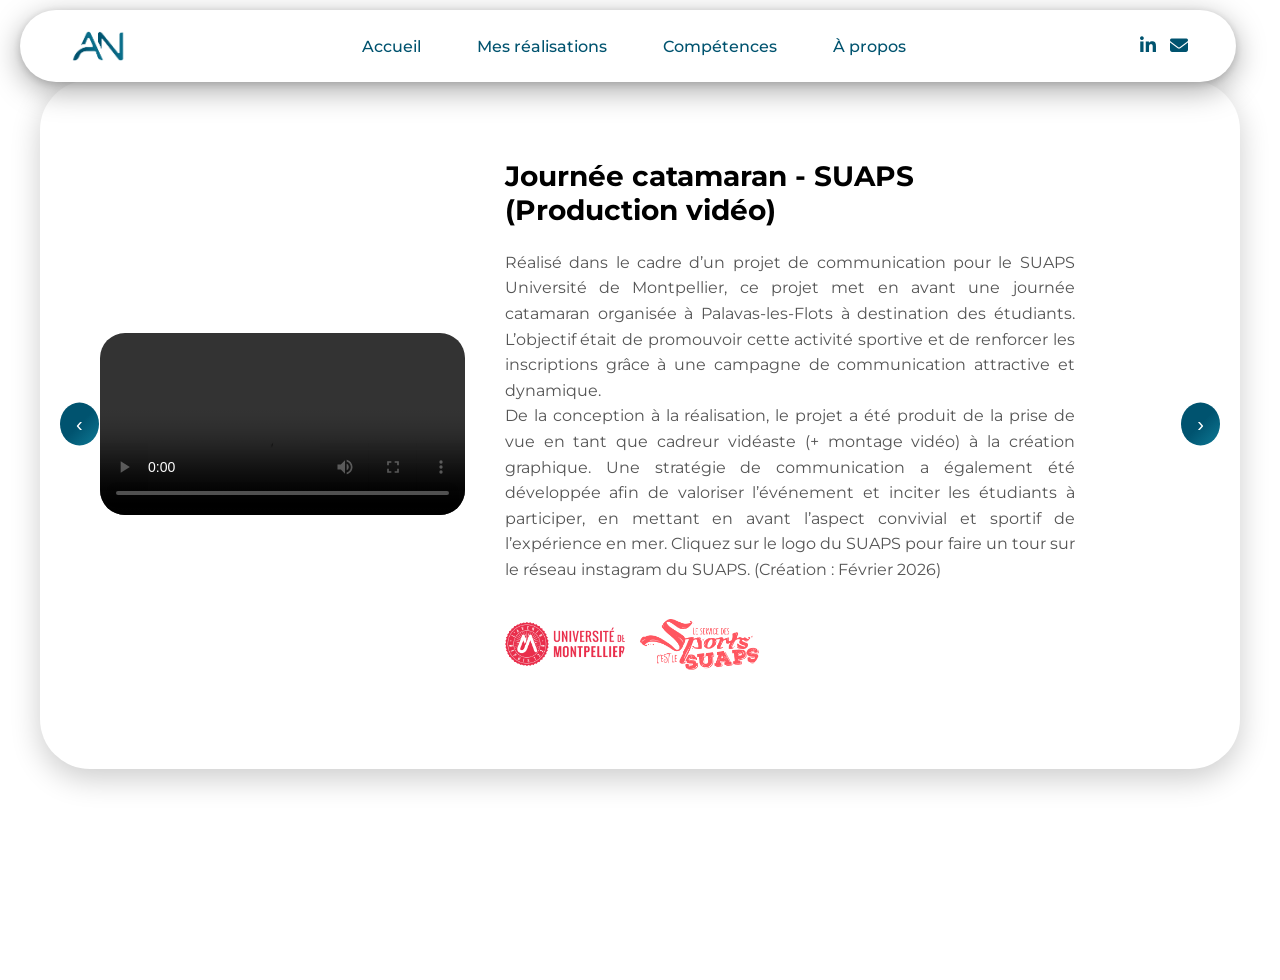
==== affiche.html @ 7af7f380 "ajouter site" ====
<!DOCTYPE html>
<html lang="fr">
<head>
  <meta charset="UTF-8" />
  <meta name="viewport" content="width=device-width, initial-scale=1.0" />
    <title>Portfolio AN</title>
    <link rel="icon" href="photos/logo_Aro.png" type="image/png">

  <!-- Montserrat -->
  <link rel="preconnect" href="https://fonts.googleapis.com">
  <link rel="preconnect" href="https://fonts.gstatic.com" crossorigin>
  <link href="https://fonts.googleapis.com/css2?family=Montserrat:wght@400;500;600;700&display=swap" rel="stylesheet">

  <!-- (Optionnel) Font Awesome -->
  <link rel="stylesheet" href="https://cdnjs.cloudflare.com/ajax/libs/font-awesome/6.5.1/css/all.min.css">

  <link rel="stylesheet" href="styles.css" />
</head>
<body>

  <!-- NAVBAR -->
  <header class="navbar">
    <a class="navbar-left" href="index.html" aria-label="Accueil">
      <img src="photos/logo_Aro.png" alt="Logo AN" class="logo">
    </a>

    <nav class="navbar-center" aria-label="Navigation principale">
      <a href="index.html">Accueil</a>
      <a href="index.html #realisation">Mes réalisations</a>
      <a href="#compétences">Compétences</a>
      <a href="#apropos">À propos</a>
    </nav>

    <div class="navbar-right">
      <!-- Icônes desktop -->
      <a class="icon-link desktop-only" href="https://www.linkedin.com/in/asandratra-ny-tsiry-15b055182/" target="_blank" aria-label="LinkedIn">
        <i class="fa-brands fa-linkedin-in"></i>
      </a>
      <a class="icon-link desktop-only" href="https://mail.google.com/mail/?view=cm&fs=1&to=asandratranytsiry@gmail.com" target="_blank" aria-label="Email">
        <i class="fa-solid fa-envelope"></i>
      </a>

      <!-- Burger mobile -->
      <button
        class="hamburger mobile-only"
        id="menu-toggle"
        type="button"
        aria-label="Ouvrir le menu"
        aria-controls="mobile-menu"
        aria-expanded="false">
        <span class="bar"></span>
        <span class="bar"></span>
        <span class="bar"></span>
      </button>
    </div>
  </header>

  <!-- MENU MOBILE -->
  <nav class="mobile-menu" id="mobile-menu" aria-label="Menu mobile">
    <a href="index.html" class="mobile-link">Accueil</a>
    <a href="index.html" class="mobile-link">Mes réalisations</a>
    <a href="#competences" class="mobile-link">Compétences</a>
    <a href="#apropos" class="mobile-link">À propos</a>

    <div class="mobile-icons">
      <a class="icon-link" href="https://www.linkedin.com/in/asandratra-ny-tsiry-15b055182/" aria-label="LinkedIn">
        <i class="fa-brands fa-linkedin-in"></i>
      </a>
      <a class="icon-link" href="https://mail.google.com/mail/?view=cm&fs=1&to=asandratranytsiry@gmail.com" target="_blank" aria-label="Email">
        <i class="fa-solid fa-envelope"></i>
      </a>
    </div>
  </nav>

<div class="carousel">
  <div class="slides">

    <div class="slide">
  <video controls playsinline style="width: 32%; height: auto; display: block; border-radius: 25px; margin-left: 30px;">
    <source src="videos/Catamaran_vrai_ok.mp4" type="video/mp4">
    Votre navigateur ne supporte pas la lecture vidéo.
  </video>

  <div class="content">
    <h2>Journée catamaran - SUAPS (Production vidéo)</h2>

    <p style="text-align: justify;">
      Réalisé dans le cadre d’un projet de communication pour le SUAPS Université de Montpellier, ce projet met en avant une journée catamaran organisée à Palavas-les-Flots à destination des étudiants. L’objectif était de promouvoir cette activité sportive et de renforcer les inscriptions grâce à une campagne de communication attractive et dynamique.

      <br>
      De la conception à la réalisation, le projet a été produit de la prise de vue en tant que cadreur vidéaste (+ montage vidéo) à la création graphique. Une stratégie de communication a également été développée afin de valoriser l’événement et inciter les étudiants à participer, en mettant en avant l’aspect convivial et sportif de l’expérience en mer. Cliquez sur le logo du SUAPS pour faire un tour sur le réseau instagram du SUAPS. (Création : Février 2026)
      </br>

      <div style="display: flex; align-items: center; gap: 15px; padding-top: 20px;">

    <a href="https://www.umontpellier.fr/" target="_blank">
    <img 
      src="photos/logos/um.png" 
      alt="Autre logo" 
      style="width: 120px; height: auto;"
    >
  </a>
    <a href="https://www.instagram.com/suaps.umontpellier/" target="_blank">
    <img 
      src="photos/logos/suaps.png" 
      alt="SUAPS" 
      style="width: 120px; height: auto;"
    >
  </a>
</div>
    </p>
  </div>
</div>

 <div class="slide">
  <video controls playsinline style="width: 32%; height: auto; display: block; border-radius: 25px; margin-left: 30px;">
    <source src="videos/interview_padel.mp4" type="video/mp4">
    Votre navigateur ne supporte pas la lecture vidéo.
  </video>

  <div class="content">
    <h2>Communication SUAPS – Interview étudiants STAPS (Padel)</h2>

    <p style="text-align: justify;">
      Ce projet a été réalisé pour la communication du SUAPS Université de Montpellier, ce projet met en avant les infrastructures sportives accessibles aux étudiants, notamment les terrains de padel en libre accès. L’objectif était de valoriser les services proposés par le SUAPS et de renforcer leur visibilité auprès de la communauté étudiante de l’Université de Montpellier.

      <br>
      Le projet prend la forme d’une interview de deux étudiants en STAPS en programme Erasmus, filmés en situation de jeu sur les terrains de padel. À travers leur témoignage, ils partagent leur expérience et leur découverte des structures sportives universitaires. La production a été pensée pour une diffusion sur les réseaux sociaux, afin d’encourager les étudiants à profiter gratuitement des installations sportives mises à leur disposition.
      </br>

      <div style="display: flex; align-items: center; gap: 15px; padding-top: 20px;">

    <a href="https://www.umontpellier.fr/" target="_blank">
    <img 
      src="photos/logos/um.png" 
      alt="Autre logo" 
      style="width: 120px; height: auto;"
    >
  </a>
    <a href="https://www.instagram.com/suaps.umontpellier/" target="_blank">
    <img 
      src="photos/logos/suaps.png" 
      alt="SUAPS" 
      style="width: 120px; height: auto;"
    >
  </a>
</div>
    </p>
  </div>
</div>

    <div class="slide">
      <img src="photos/Design/heineken.jpg" alt="Projet 1">
      <div class="content">
        <h2>Campagne Heineken - Ouverture Galana (Filiale du Groupe RUBIS)</h2>
        <p style="text-align: justify;">Réalisé pour une campagne commerciale autour de la marque Heineken, ce visuel promotionnel a été conçu pour améliorer la visibilité du produit en station-service et accompagner sa mise en avant.

          <br>Une étude de marché et une stratégie de communication ont également été effectuées avec le service marketing et communication afin d’identifier les orientations stratégiques et de définir le positionnement du message.</br>
          <a href="https://galana.mg/" target="_blank">
            <img src="photos/logos/Rubis_galana.jpg" alt="Projet 1" style="padding-top: 20px;">
          </a>
        </p>
      </div>
    </div>
    
    <div class="slide">
      <img src="photos/Design/vache_qui_rit.png"  style="width: 32%; height: auto; display: block; border-radius: 25px; margin-left: 30px; margin-top: -20px;"alt="Projet 1">
      <div class="content">
        <h2>Réalité augmentée RA - (Storytelling Vache qui rit)</h2>
        <p style="text-align: justify;">Projet réalisé dans le cadre d’un concours universitaire au sein de Université Paul-Valéry Montpellier 3, cette campagne de storytelling transmédia imaginée pour la marque La Vache qui rit met en avant une expérience immersive en réalité augmentée. Aujourd’hui, la réalité augmentée (RA) et la réalité virtuelle (VR) représentent l’avenir de la communication digitale, offrant aux marques des expériences interactives capables de renforcer l’engagement et la confiance des consommateurs. Le projet répond aux préoccupations croissantes autour du bien-être animal en proposant une approche pédagogique et innovante.

          <br>Accessible via un QR code présent sur l’emballage ou directement depuis un smartphone, l’expérience en réalité augmentée plonge l’utilisateur dans un univers pastoral en 3D illustrant des conditions de vie respectueuses du bien-être animal : prairies verdoyantes, alimentation naturelle et interactions entre les vaches et leurs veaux. Pour une immersion optimale, l’expérience est recommandée sur téléphone en mode paysage via ce lien :</br>
          <br><a href="https://j25d3.zappar.io/182223962349153494/v44.0/" target="_blank" rel="noopener noreferrer"style="text-decoration: none; color: blue;">https://j25d3.zappar.io/182223962349153494/v44.0/</br></a>
          </p>
      </div>
    </div>

    <div class="slide">
      <img src="photos/Design/fety_promo.jpg" alt="Projet 2">
      <div class="content">
        <h2>Campagne marketing Galana - Star</h2>
        <p>J'ai créé ce visuel pour accompagner des opérations commerciales avec la marque Star. Le projet a été mené en collaboration avec l’équipe commerciale. J'ai participé à la mise en place de la campagne marketing et communication.</p>
        <a href="https://www.star.mg/" target="_blank">
          <img src="photos/logos/star.png" alt="Projet 2" style="padding-top: 20px;">
        </a>
        </div>
    </div>

    <div class="slide">
      <img src="photos/Design/Asaramanitra.jpg" alt="Projet 3">
      <div class="content">
        <h2>Collaboration Galana - Habibo</h2>
        <p style="text-align: justify;">Ce visuel promotionnel s’inscrit dans le cadre d’opérations commerciales menées avec la marque Habibo. Réalisé en collaboration avec l’équipe de cette dernière, j’ai contribué à la mise en place de la stratégie de communication et à la veille concurrentielle afin de valoriser l’offre et maximiser son impact auprès du public cible.</p>
        <a href="https://habibo.mg/" target="_blank">
          <img src="photos/logos/habibo.png" alt="Projet 3" style="padding-top: 20px; width: 100px;">
        </a>
      </div>
    </div>
    <div class="slide">
      <img src="photos/Design/super.jpg" alt="Projet 3">
      <div class="content">
        <h2>Collaboration Galana - Habibo</h2>
        <p style="text-align: justify;">Ce visuel promotionnel s’inscrit dans le cadre d’opérations commerciales menées avec la marque Habibo. Réalisé en collaboration avec l’équipe de cette dernière, j’ai contribué à la mise en place de la stratégie de communication et à la veille concurrentielle afin de valoriser l’offre et maximiser son impact auprès du public cible.</p>
        <a href="https://habibo.mg/" target="_blank">
          <img src="photos/logos/habibo.png" alt="Projet 3" style="padding-top: 20px; width: 100px;">
        </a>
      </div>
    </div>
    <div class="slide">
      <img src="photos/Design/mobil2.jpg" alt="Projet 3">
      <div class="content">
        <h2>Projet Mobil huile moteur - jeu concours (page 1)</h2>
        <p style="text-align: justify;">Dans le cadre d’un projet de communication digitale pour la marque Mobil, ce dispositif prend la forme d’un jeu concours organisé sur les réseaux sociaux à l’occasion de la fête des pères. L’objectif était de promouvoir les huiles moteurs de la marque tout en renforçant sa visibilité et son engagement auprès du grand public.

Le projet s’appuie sur une analyse des concurrents et une étude de marché afin de définir une stratégie de communication adaptée. L’enjeu principal était d’accroître la notoriété des produits, de dynamiser la présence digitale de la marque et de générer de l’interaction sur les réseaux sociaux à travers une campagne attractive et ciblée.</p>
      </div>
    </div>

    <div class="slide">
      <img src="photos/Design/mobil1.jpg" alt="Projet 3">
      <div class="content">
        <h2>Projet Mobil huile moteur - jeu concours (page 2)</h2>
        <p style="text-align: justify;">Dans le cadre d’un projet de communication digitale pour la marque Mobil, ce dispositif prend la forme d’un jeu concours organisé sur les réseaux sociaux à l’occasion de la fête des pères. L’objectif était de promouvoir les huiles moteurs de la marque tout en renforçant sa visibilité et son engagement auprès du grand public.

Le projet s’appuie sur une analyse des concurrents et une étude de marché afin de définir une stratégie de communication adaptée. L’enjeu principal était d’accroître la notoriété des produits, de dynamiser la présence digitale de la marque et de générer de l’interaction sur les réseaux sociaux à travers une campagne attractive et ciblée.</p>
      </div>
    </div>
    <div class="slide">
      <img src="photos/Design/mama.jpg" alt="Projet 3">
      <div class="content">
        <h2>Projet de création de marque – Startup huiles essentielles (identité & communication visuelle)</h2>
        <p style="text-align: justify;">Ce projet s’inscrit dans une démarche complète de création de startup autour d’une gamme d’huiles essentielles, depuis l’étude de marché jusqu’à la conception du produit. L’objectif était de définir un positionnement clair, d’analyser les tendances du secteur et les concurrents, afin de proposer une marque cohérente, moderne et différenciante. Le travail a également inclus la réflexion sur la structure globale de l’offre et la simulation du produit final.

Un important pôle de création graphique a été développé afin de construire l’identité visuelle complète de la marque : charte graphique, logo, univers visuel et déclinaisons.
<br>Le projet comprend également la conception de supports de communication (affiches, oriflammes, kakémonos, goodies, réseaux sociaux, packaging,...), ainsi que la création de goodies et d’éléments promotionnels. L’ensemble a été pensé dans une stratégie de communication globale visant à renforcer la notoriété de la marque et à assurer une cohérence entre l’image, le produit et son univers.</br></p>
      </div>
    </div>
    <div class="slide">
      <img src="photos/Design/brochure.jpg" alt="Projet 3">
      <div class="content">
        <h2>Projet print Galana Energies</h2>
        <p style="text-align: justify;">Dans le cadre du département marketing digital et communication de Galana Énergies, j’ai participé à un projet de communication print en tant que graphiste. Ce travail consistait principalement à assurer la mise en page et la création graphique des différents supports de communication de l’entreprise.

Le projet comprend la définition de l'identité visuelle du projet, création de flyers triptyques (trifold), de magazines internes et externes, ainsi que d’affiches promotionnelles (Salon, conférences,...). L’objectif était de garantir une cohérence visuelle forte à travers l’ensemble des supports, tout en valorisant l’identité de l’entreprise et en renforçant l’impact de sa communication auprès de ses différents publics.</p>
      </div>
    </div>
    <div class="slide">
      <img src="photos/Design/virtuelle.jpg" alt="Projet 3">
      <div class="content">
        <h2>Création de produit – Carte virtuelle / cryptomonnaies (Lemurpay)</h2>
        <p style="text-align: justify;">Projet innovant de création de produit autour de la marque Lemurpay, cette initiative propose la dématérialisation d’une carte bancaire à Madagascar. L’objectif était d’imaginer une solution adaptée à l’évolution des usages financiers, dans un contexte où les cryptomonnaies commencent progressivement à se développer sur le marché local. Le projet s’inscrit dans une logique d’innovation en réponse aux nouveaux besoins de paiement et de gestion financière numérique.
        <br>Un travail complet d’étude de marché a été réalisé afin d’identifier les opportunités et les attentes des utilisateurs. La démarche comprend également la construction d’une stratégie de communication globale, incluant un plan marketing, un calendrier éditorial et la mise en place des actions de diffusion. Le produit final prend la forme d’une carte virtuelle permettant les achats en ligne et la gestion simplifiée des portefeuilles numériques des utilisateurs.</br></p>
      </div>
    </div>
    <div class="slide">
      <img src="photos/Design/citroen1.jpg" alt="Projet 3">
      <div class="content">
        <h2>Communication Garage Bru - Promo pneu Goodyear Citroën France</h2>
        <p style="text-align: justify;">Projet réalisé dans le cadre de la communication du Garage Bru, concession affiliée à Citroën, avec un focus sur la promotion d’offres commerciales liées aux pneumatiques. L’objectif était de valoriser des opérations marketing en partenariat avec la marque Goodyear, notamment à travers des bons d’achat et des offres promotionnelles.
        <br>Le projet comprend la définition des cibles, la conception de supports de communication (affiches, visuels print et digitaux) ainsi que l’animation des réseaux sociaux. L’ensemble a été pensé dans une stratégie de communication globale visant à renforcer la visibilité des offres, dynamiser la relation client et soutenir les ventes en point de service.</br>
        </p>
      <a href="https://www.citroen.fr/.mg/" target="_blank">
          <img src="photos/logos/citroen_icone.PNG"; alt="Projet 3" style="padding-top: 20px; width: 100px;">
        </a>
      </div>
    </div>
    <div class="slide">
      <img src="photos/Design/citroen3.jpg" alt="Projet 3">
      <div class="content">
        <h2>Communication Garage Bru – Lancement Nouvelle Citroën C3</h2>
        <p style="text-align: justify;">Projet réalisé dans le cadre de la communication du Garage Bru, concession affiliée à Citroën, autour du lancement et de la promotion de la nouvelle Citroën C3. L’objectif était de mettre en avant le véhicule auprès de clients ciblés et de renforcer l’impact des campagnes commerciales locales.
          <br>Le projet repose sur une stratégie de communication multicanale incluant un ciblage SMS, la création de supports visuels et la mise en place d’actions promotionnelles adaptées. L’ensemble du dispositif a été conçu afin d’optimiser la visibilité du modèle, de toucher des audiences qualifiées et de soutenir les performances commerciales en concession.</br>
        </p>
        <a href="https://www.citroen.fr/.mg/" target="_blank">
          <img src="photos/logos/citroen_icone.PNG" alt="Projet 3" style="padding-top: 20px; width: 100px;">
        </a>
      </div>
    </div>
    <div class="slide">
      <img src="photos/Design/citroen2.jpg" alt="Projet 3">
      <div class="content">
        <h2>Campagne accessoires climatisation Garage Bru- Promotion Citroën France</h2>
        <p style="text-align: justify;">Projet réalisé pour le Garage Bru, concession affiliée à Citroën, dans le cadre d’une campagne de promotion des accessoires liés à la climatisation automobile. L’objectif était de mettre en avant les offres saisonnières afin de renforcer l’attractivité des services en concession.
        <br>La communication a été déployée à travers des supports visuels et digitaux, intégrant une stratégie simple et ciblée pour maximiser la visibilité des produits et encourager les prises de rendez-vous en atelier.</br>
        </p>
      </div>
    </div>

  </div>

  <div class="buttons">
    <button id="prev">‹</button>
    <button id="next">›</button>
  </div>
</div>

<script src="main.js"></script>
</body>
</html>
---- styles.css ----
:root {
  --brand: #00536F;
  --white: #FFFFFF;
  --nav-h: 72px;
  --radius-bottom: 40px;
}

* { box-sizing: border-box; }

html, body { height: 100%; }

body {
  margin: 0;
  font-family: "Montserrat", system-ui, -apple-system, Segoe UI, Roboto, Arial, sans-serif;

}


/* NAVBAR FIXED AU-DESSUS DE L'IMAGE */
.navbar {
  position: fixed;
  top: 0;
  left: 0;
  width: 95%;
  height: var(--nav-h);
  z-index: 5000;
  border-radius: 110px ;

  display: flex;
  align-items: center;
  justify-content: space-between;

  padding: 0 48px;
  margin: 10px 20px;
  background: var(--white);
  box-shadow: 
  0 8px 30px rgba(0, 0, 0, 0.349),
  0 2px 8px rgba(0, 0, 0, 0.15);
}

.logo {
  height: 60px;
  width: auto;
  display: block;
}

.navbar-center {
  display: flex;
  align-items: center;
  gap: 28px;
}

.navbar-center a {
  color: #00536F;
  text-decoration: none;
  font-weight: 500;
  font-size: 16px;

  padding: 8px 14px;
  border-radius: 25px;

  transition: background-color 0.25s ease, color 0.25s ease;
}

.navbar-center a:hover {
  background: linear-gradient(
    135deg,
    #00536F 50%,
    #0A6E8A 85%
    );
    color: #FFFFFF;
    border: none;
}


.navbar-right {
  display: flex;
  align-items: center;
  gap: 14px;
}

.icon-link {
  color: var(--brand);
  text-decoration: none;
  font-size: 18px;
  line-height: 1;
}

/* Desktop / Mobile */
.desktop-only { display: inline-flex; }
.mobile-only { display: none; }

/* BURGER (3 BARRES SUPERPOSÉES) */
.hamburger {
  width: 44px;
  height: 44px;
  border: 0;
  background: transparent;
  padding: 0;
  cursor: pointer;

  display: flex;
  flex-direction: column;
  align-items: center;
  justify-content: center;
  gap: 7px;

  border-radius: 25px;
}

.hamburger .bar {
  display: block;
  width: 26px;
  height: 3px;
  background: var(--brand);
  border-radius: 999px;
}

/* MENU MOBILE : AU-DESSUS DU HERO, VISIBLE À COUP SÛR */
.mobile-menu {
  position: fixed;
  top: var(--nav-h);
  left: 0;
  width: 100%;
  z-index: 6000;

  background: var(--white);
  border-top: 1px solid rgba(0,0,0,0.06);

  padding: 10px 16px 14px;
  display: none;
}

.mobile-menu.is-open { display: block; }

.mobile-link {
  display: block;
  padding: 14px 14px;
  border-radius: 25px;

  color: #00536F;
  text-decoration: none;
  font-weight: 600;

  transition: background-color 0.25s ease, color 0.25s ease;
}

.mobile-link:hover {
  background: linear-gradient(
    135deg,
    #00536F 50%,
    #0A6E8A 85%
    );
    color: #FFFFFF;
    border: none;
}


.mobile-icons {
  display: flex;
  gap: 14px;
  padding: 8px 10px 0;
}

/* HERO : IMAGE DE FOND FULLSCREEN + UNIQUEMENT COINS BAS ARRONDIS */
.hero {
  height: 95vh;
  width: 100%;

  /* IMPORTANT : chemin relatif à styles.css */
  background-image: url("photos/accueil\(2\).jpg");
  background-size: cover;
  background-position: center;
  background-repeat: no-repeat;

  border-bottom-left-radius: var(--radius-bottom);
  border-bottom-right-radius: var(--radius-bottom);
  overflow: visible;
}

/* Responsive */
@media (max-width: 900px) {
  .navbar { padding: 0 20px; }
  :root { --radius-bottom: 28px; }
}

@media (max-width: 720px) {
  .navbar-center { display: none; }
  .desktop-only { display: none; }
  .mobile-only { display: inline-flex; }
}

@media (max-width: 480px) {
  :root { --radius-bottom: 20px; }
  .logo { height: 34px; }
}

/* PAR DÉFAUT : burger caché (desktop) */
.hamburger {
  display: none;
}

/* MOBILE UNIQUEMENT */
@media (max-width: 720px) {
  .hamburger {
    display: flex;
  }
}


/* TEXTE HERO */
.hero {
  position: relative;
  display: flex;
  align-items: center;
  justify-content: center;
}

/*Espaces entre les textes accueil */
.wave-text .space {
  display: inline-block;
  width: 0.30em;     /* ← valeur typographique naturelle */
  animation: none;
}
/* Texte principal */
.wave-text{
  font-size: clamp(32px, 6vw, 64px);
  font-weight: 700;
  color: #FFFFFF;
  text-align: center;
  z-index: 5;

  word-break: keep-all;
}

/* Chaque lettre */
.wave-text span {
  display: inline-block;
  animation: wave 4s ease-in-out infinite;
}

/* Décalage progressif pour l'effet vague */
.wave-text span:nth-child(1)  { animation-delay: 0s; }
.wave-text span:nth-child(2)  { animation-delay: 0.05s; }
.wave-text span:nth-child(3)  { animation-delay: 0.10s; }
.wave-text span:nth-child(4)  { animation-delay: 0.15s; }
.wave-text span:nth-child(5)  { animation-delay: 0.20s; }
.wave-text span:nth-child(6)  { animation-delay: 0.25s; }
.wave-text span:nth-child(7)  { animation-delay: 0.30s; }
.wave-text span:nth-child(8)  { animation-delay: 0.35s; }
.wave-text span:nth-child(9)  { animation-delay: 0.40s; }
.wave-text span:nth-child(10) { animation-delay: 0.45s; }
.wave-text span:nth-child(11) { animation-delay: 0.50s; }
.wave-text span:nth-child(12) { animation-delay: 0.55s; }
.wave-text span:nth-child(13) { animation-delay: 0.60s; }
.wave-text span:nth-child(14) { animation-delay: 0.65s; }
.wave-text span:nth-child(15) { animation-delay: 0.70s; }
.wave-text span:nth-child(16) { animation-delay: 0.75s; }
.wave-text span:nth-child(17) { animation-delay: 0.80s; }
.wave-text span:nth-child(18) { animation-delay: 0.85s; }
.wave-text span:nth-child(19) { animation-delay: 0.90s; }
.wave-text span:nth-child(20) { animation-delay: 0.95s; }


.word{
  display:inline-block;
  white-space:nowrap;
}

.wave-text{
  padding:0 20px;
  line-height:1.2;
}

/* Animation vague */
@keyframes wave {
  0%   { transform: translateY(0); }
  20%  { transform: translateY(-12px); }
  40%  { transform: translateY(0); }
  100% { transform: translateY(0); }
}

/* Sous-titre accueil */
.hero {
  display: flex;
  align-items: center;
  justify-content: center;
  text-align: center;
}
/* Overlay sombre pour améliorer la lisibilité */
.hero-overlay {
  position: absolute;
  inset: 0;

  background: rgba(0, 0, 0, 0.541); /* ← ajuste ici */
  z-index: 1;
  border-bottom-left-radius: 35px;
  border-bottom-right-radius: 35px;
}

/* Le contenu doit être AU-DESSUS de l’overlay */
.hero-content {
  position: relative;
  z-index: 2;
}
.hero-content {
  max-width: 990px;
  padding: 20px 35px;
  text-align: center;

  /* Effet glassmorphism */
  background: rgba(255, 255, 255, 0.18);
  backdrop-filter: blur(10px);
  -webkit-backdrop-filter: blur(1px);

  border-radius: 40px;
  border: none;

  box-shadow: 0 20px 50px rgba(0, 0, 0, 0.25);
}
@media (max-width: 768px) {
  .hero-content {
    padding: 20px 10px;
    border-radius: 20px;
  }
}

.hero-subtitle {
  margin-top: 12px;
  transform: translateY(-15px);
  font-size: clamp(14px, 1.8vw, 18px); 
  font-weight: 400;
  line-height: 1.6;
  color: #FFFFFF;
  opacity: 0.9;
}

/* Conteneur CTA */
.hero-cta {
  margin-top: 32px;
  display: flex;
  gap: 16px;
  justify-content: center;
  flex-wrap: wrap;
}

/* Base boutons */
.btn {
  padding: 14px 30px;
  font-size: 15px;
  font-weight: 600;
  border-radius: 999px; /* ← ARRONDI MAX (pilule) */
  text-decoration: none;
  transition:
    transform 0.25s ease,
    box-shadow 0.25s ease,
    background-color 0.25s ease,
    color 0.25s ease;
  display: inline-flex;
  align-items: center;
  justify-content: center;
  position: relative;
  isolation: isolate;
}

/* CTA Télécharger CV */
.btn-secondary {
  background-color: #FFFFFF;
  color: #00536F;
}

.btn-secondary:hover {
  background: linear-gradient(
    135deg,
    #00536F 50%,
    #0A6E8A 85%
    );
    color: #FFFFFF;
    border: none;
}

/* CTA Me contacter (dégradé bleu) */
.btn-primary {
  background: linear-gradient(
    135deg,
    #00536F 50%,
    #0A6E8A 85%
    );
    color: #FFFFFF;
    border: none;
}

.btn-primary:hover {
  background: #FFFFFF;
  color: #00536F;
  border-color: #00536F;
}

/* ===== TRAJET NÉON (SVG stroke) ===== */

.btn-trace {
  position: absolute;
  inset: 0;
  pointer-events: none;
  overflow: visible;
}

.btn-trace-rect {
  fill: none;
  stroke-width: 2;
  stroke-linecap: round;
  opacity: 0;
  animation: trace-light 120s linear infinite;
}

/* Néon bleu (Télécharger CV) */
.btn-secondary .btn-trace {
  filter:
    drop-shadow(0 0 2px #4DD8F0)
    drop-shadow(0 0 6px #0A9EC4)
    drop-shadow(0 0 14px #00536F);
}
.btn-secondary .btn-trace-rect {
  stroke: #5CEEFF;
}

/* Néon blanc (Me contacter) */
.btn-primary .btn-trace {
  filter:
    drop-shadow(0 0 2px #ffffff)
    drop-shadow(0 0 6px rgba(255,255,255,0.85))
    drop-shadow(0 0 14px rgba(255,255,255,0.45));
}
.btn-primary .btn-trace-rect {
  stroke: #ffffff;
}

/* 0→perimeter = sens horaire, 10s de trajet, 110s de pause */
@keyframes trace-light {
  0%     { stroke-dashoffset: 0;                   opacity: 0; }
  0.42%  {                                          opacity: 1; }
  7.92%  {                                          opacity: 1; }
  8.33%  { stroke-dashoffset: var(--perimeter);    opacity: 0; }
  100%   { stroke-dashoffset: 0;                   opacity: 0; }
}

/* Mobile */
@media (max-width: 480px) {
  .btn {
    width: 100%;
    text-align: center;
  }

}

/* Zoom au hover */
.btn:hover {
  transform: scale(1.06);
  box-shadow: 0 12px 30px rgba(0, 0, 0, 0.25);
}


/* ===== PILULE SCROLL ===== */
.scroll-pill {
  position: absolute;
  left: 50%;
  bottom: -22px; /* ← LA CLÉ : chevauchement */
  transform: translateX(-50%);

  width: 64px;
  height: 44px;

  background: linear-gradient(
    135deg,
    #00536F,
    #1487A8
  );

  border-radius: 999px;

  display: flex;
  align-items: center;
  justify-content: center;

  box-shadow: 0 12px 30px rgba(0, 0, 0, 0.35);
  z-index: 10;
}


/* Flèche */
.scroll-arrow {
  width: 14px;
  height: 14px;

  border-left: 3px solid #FFFFFF;
  border-bottom: 3px solid #FFFFFF;

  transform: rotate(-45deg);
  animation: scroll-bounce 1.6s infinite ease-in-out;
}

/* Animation douce */
@keyframes scroll-bounce {
  0%   { transform: translateY(0) rotate(-45deg); opacity: 0.7; }
  50%  { transform: translateY(6px) rotate(-45deg); opacity: 1; }
  100% { transform: translateY(0) rotate(-45deg); opacity: 0.7; }
}

@media (max-width: 768px) {
  .scroll-pill {
    width: 56px;
    height: 40px;
    bottom: -20px;
  }


  .scroll-arrow {
    width: 12px;
    height: 12px;
  }
}


/* Effet machine à écrire au chargement */
.typewriter {
  font-size: clamp(14px, 1.8vw, 18px);
  font-weight: 400;
  line-height: 1.6;
  color: #FFFFFF;
  opacity: 0.9;

  max-width: 900px;
  margin: 12px auto 0;
  text-align: center;

  white-space: normal;      /* autorise le retour à la ligne */
  word-break: normal;
  overflow-wrap: anywhere;  /* évite les débordements */
}

/* Curseur clignotant */
.typewriter::after {
  content: "";
  display: inline-block;
  width: 2px;
  height: 1em;
  background: rgba(255, 255, 255, 0.9);
  margin-left: 6px;
  transform: translateY(2px);
  animation: caretBlink 0.8s step-end infinite;
}

@keyframes caretBlink {
  0%, 100% { opacity: 0; }
  50% { opacity: 1; }
}


/* Ajuste la durée selon la longueur de la phrase */
@keyframes typing {
  from { width: 0; }
  to   { width: 100%; }
}

/* Curseur clignotant */
@keyframes caret {
  0%, 100% { border-color: transparent; }
  50%      { border-color: rgba(255, 255, 255, 0.9); }
}


.realisations {
  padding: 100px 20px;
  justify-content: center;
}
/* Wrapper du titre */
.realisations-title {
  display: flex;
  justify-content: center;
  margin-bottom: 48px;
}

/* Conteneur du titre */
.stacked-title {
  position: relative;
}

/* Base des carrés */
.stack {
  min-width: 170px;
  padding: 12px 10px;

  font-weight: 900;
  font-size: clamp(11px, 2.3vw, 20px);
  text-align: center;

  border-radius: 25px;
  box-shadow: 0 12px 30px rgba(0, 0, 0, 0.25);

  position: relative;
}

/* Carré du haut : "Mes" */
.title-top {
  background: #FFFFFF;
  color: #00536F;
  border: 3px solid #00536F;

  transform: rotate(-4deg);
  z-index: 2;
}

/* Carré du bas : "Réalisation" */
.title-bottom {
  background: #00536F;
  color: #FFFFFF;

  margin-top: -7px;          /* superposition */
  transform: rotate(3deg);
  z-index: 1;
}

/* Mobile */
@media (max-width: 480px) {
  .stack {
    min-width: 180px;
    padding: 16px 24px;
  }

  .title-bottom {
    margin-top: -14px;
  }
}

@media (max-width: 480px) {
  .stack {
    min-width: 150px;
    padding: 12px 18px;
    font-size: 22px;
  }

  .title-bottom {
    margin-top: -10px;
  }
}

/* Container : 3 cartes qui remplissent presque l’écran */
.realisations-cards {
  width: min(1200px, calc(100% - 96px));
  margin: 40px auto 0;
  display: grid;
  grid-template-columns: repeat(3, 1fr);
  gap: 18px;
}

/* Carte cliquable */
.real-card {
  display: grid;
  grid-template-columns: 42% 58%;
  background: rgba(255, 255, 255, 0.92);
  border-radius: 22px;
  overflow: hidden;
  text-decoration: none;
  color: inherit;

  border: 1px solid rgba(0, 0, 0, 0.06);
  box-shadow: 0 14px 40px rgba(0,0,0,0.15);

  transform: perspective(900px) rotateX(0) rotateY(0);
  transition: transform 0.25s ease, box-shadow 0.25s ease;
  will-change: transform;
}

/* Image à gauche */
.real-card__media {
  min-height: 160px;
  background-size: cover;
  background-position: center;
}

/* Texte à droite */
.real-card__content {
  padding: 18px 18px;
  display: flex;
  flex-direction: column;
  justify-content: center;
}

.real-card__content h3 {
  margin: 0 0 10px;
  color: #00536F;
  font-size: 18px;
  font-weight: 800;
}

.real-card__content p {
  margin: 0;
  font-size: 14px;
  line-height: 1.5;
  color: rgba(10, 25, 35, 0.85);
}

/* Hover : lift + inclinaison */
.real-card:hover {
  transform: perspective(900px) translateY(-8px) rotateX(3deg) rotateY(-4deg);
  box-shadow: 0 22px 60px rgba(0,0,0,0.22);
}

/* Responsive tablette */
@media (max-width: 980px) {
  .realisations-cards {
    width: calc(100% - 40px);
    grid-template-columns: 1fr;
    gap: 14px;
  }

  .real-card {
    grid-template-columns: 38% 62%;
  }

  .real-card__media {
    min-height: 150px;
  }
}

/* Mobile */
@media (max-width: 520px) {
  .real-card {
    grid-template-columns: 1fr;
  }

  .real-card__media {
    min-height: 190px;
  }

  .real-card__content {
    padding: 16px;
  }

  .real-card__content h3 {
    font-size: 18px;
  }
}


/* Page Affiche*/
.carousel{
  max-width:1200px;
  margin:80px auto;
  overflow:hidden;
  position:relative;
  background:white;
  border-radius:50px;
  box-shadow:0 10px 30px rgba(0,0,0,0.2);
}

.slides{
  display:flex;
  transition:transform 0.5s ease-in-out;
}

.slide{
  min-width:100%;
  display:flex;
  align-items:center;
  padding:30px;
  box-sizing:border-box;
  gap:40px;
}

.slide img{
  width:40%;
  border-radius:22px;
  object-fit:cover;
}

.content{
  width:50%;
}

.content h2{
  margin-top:0;
  font-size:28px;
}

.content p{
  color:#555;
  line-height:1.6;
}

.buttons{
  position:absolute;
  top:50%;
  width:100%;
  display:flex;
  justify-content:space-between;
  transform:translateY(-50%);
}

.buttons button{
  background: linear-gradient(
  135deg,
  #00536F 50%,
  #0A6E8A 85%
);
  color: #FFFFFF;
  border: none;
  padding:10px 16px;
  margin-right: 20px;
  margin-left: 20px;
  cursor:pointer;
  border-radius:50%;
  font-size:20px;
  transition:0.3s;
}

.buttons button:hover{
  background: #FFFFFF;
  color: #00536F;
}

/* Responsive affiche*/
@media(max-width:768px){
  .slide{
    flex-direction:column;
    text-align:center;
  }

  .slide img,
  .content{
    width:100%;
  }

  .slide{
    padding:20px;
  }
}

.competences {
  padding: 1px 20px;
  justify-content: center;
}
/* Wrapper du titre */
.competences-title {
  display: flex;
  justify-content: center;
  margin-bottom: 48px;
}

/* CONTAINER GLOBAL */
.competences-container{
  width:min(1100px, calc(100% - 80px));
  margin:auto;

  display:grid;
  grid-template-columns: 420px 1fr;
  gap:60px;

  align-items:center;
}


.apropos {
  padding: 0px 10px;
  padding-top: 80px;
  justify-content: center;
}
/* Wrapper du titre */
.apropos-title {
  display: flex;
  justify-content: center;
  margin-bottom: 20px;
}

/* CONTAINER GLOBAL */
.apropos-container{
  width:min(1100px, calc(100% - 80px));
  margin:auto;

  display:grid;
  grid-template-columns: 420px 1fr;
  gap:60px;

  align-items:center;
}

/* PHOTO */
.apropos-photo{
  position: relative;
  display: flex;
  justify-content: center; /* centre horizontalement */
  padding: 0 20px; /* marge gauche et droite sur mobile */
}

.apropos-photo img{
  width: 90%;
  max-width: 320px; /* évite que la photo soit trop grande */
  border-radius: 50px;
  display: block;
  margin: auto;

  box-shadow:0 20px 50px rgba(0,0,0,0.25);
  transition:transform 0.4s ease;
}


@media (min-width: 1024px) {
  .apropos-photo img {
    transform: translateY(-500px);
  }
}


/* TEXTE */
.apropos-content h3{
  color:#ff9100;
  font-size:20px;
  margin-bottom:15px;
}

.apropos-intro{
  font-size:15px;
  line-height:1.7;
  color:#333;
  margin-bottom:15px;
  text-align: justify;
}

/* TIMELINE */
.timeline{
  display:flex;
  flex-direction:column;
  gap:18px;
}

/* ITEM */
.timeline-item{
  display:flex;
  gap:18px;

  padding:30px 20px;

  border-radius:18px;
  background:#FFFFFF;

  border:1px solid rgba(0,0,0,0.06);

  box-shadow:0 10px 30px rgba(0,0,0,0.12);

  transition:transform 0.25s ease;
}

.timeline-item:hover{
  transform:translateY(-4px);
}

/* DATE */
.timeline-date{
  font-weight:500;
  color:#00536F;
  min-width:110px;
  padding-top: 15px;
}

/* CONTENU */
.timeline-content h4{
  margin:0;
  font-size:16px;
  color:#00536F;
}

.timeline-content p{
  margin:10px 0 10px;
  font-size:14px;
  color:#555;
}

/* RESPONSIVE */
@media (max-width:900px){

  .apropos-container{
    grid-template-columns:1fr;
    gap:40px;
  }

  .apropos-photo{
    max-width:340px;
    margin:auto;
  }

}

.timeline-logo{
  display: block;
  height: 50px; /* contrôle la taille ici */
  margin-top: 5px;
  margin-bottom: 5px;
  margin-right: 10px;
}

@media (max-width:768px){

  .timeline-item{
  
  display:grid;
  
  grid-template-columns:60px 1fr;
  
  grid-template-areas:
  "logo date"
  "logo content";
  
  align-items:start;
  
  gap:10px;
  }
  

  /* LOGO à gauche */
  
  .timeline-logo{
  grid-area:logo;
  width:50px;
  margin:0;
  }
  
  /* DATE en haut */
  
  .timeline-date{
  grid-area:date;
  padding-top:0;
  min-width:auto;
  }
  
  /* TEXTE */
  
  .timeline-content{
  grid-area:content;
  }
  
  }

  .timeline-link{
    text-decoration:none;
    color:inherit;
    display:block;
    }

  .timeline-link:active .timeline-item{
    transform:scale(0.98);
    }

.skills-grid{
  display:grid;
  grid-template-columns:repeat(auto-fit,minmax(220px,1fr));
  gap:30px;
  max-width:1200px;
  margin:auto;
  }
  
  .skill-card{
    background: linear-gradient(
      135deg,
      #00536F 50%,
      #0A6E8A 85%
    );
  color:white;
  padding:30px;
  border-radius:25px;
  position:relative;
  overflow:hidden;
  cursor:pointer;
  transition:0.4s;
  transform-style:preserve-3d;
  box-shadow:0 10px 30px rgba(0,0,0,0.1);
  }
  
  .skill-card{
    transition: transform 0.35s ease, box-shadow 0.35s ease;
    transform-style: preserve-3d;
  }
  
  .skill-card:hover{
    transform: scale(1.06) rotateX(4deg) rotateY(-4deg);
    box-shadow:0 20px 40px rgba(0,0,0,0.2);
  }
  
  .skill-card::before{
    content:"";
    position:absolute;
    width:160px;
    height:160px;
    background:rgba(255,255,255,0.08);
    border-radius:50%;
    top:-40px;
    right:-40px;
    transition:0.5s;
  }
  
  .skill-card:hover::before{
    transform:scale(1.4);
  }
  
  .skill-number{
    font-size:14px;
    opacity:0.6;
    display:block;
    margin-bottom:20px;
  }
  
  .skill-card h3{
    font-size:22px;
    margin-bottom:10px;
  }
  
  .skill-card p{
    font-size:14px;
    opacity:0.9;
    line-height:1.6;
  }
  .skills-grid{
    perspective: 1000px;
  }
  .skills-grid{
    display:grid;
    grid-template-columns:repeat(auto-fit,minmax(220px,1fr));
    gap:30px;
    max-width:1200px;
    margin:auto;
    padding:0 20px;
  }
  
  /* tablette */
  @media (min-width:768px){
    .skills-grid{
      padding:0 40px;
    }
  }
  
  /* desktop */
  @media (min-width:1200px){
    .skills-grid{
      padding:0;
    }
  }



  .footer{

    margin-top:70px;
    padding:70px;
    justify-content: center;
    background: linear-gradient(
      135deg,
      #00536F 50%,
      #0A6E8A 85%
    );
    border-radius:25px 25px 0 0;
    
    color:white;
    
    position:relative;
    
    overflow:hidden;
    
    }
    
    /* bulles décoratives */
    
    .footer::before,
    .footer::after{
    
    content:"";
    position:absolute;
    width:220px;
    height:220px;
    background:rgba(255,255,255,0.05);
    border-radius:50%;
    
    }
    
    .footer::before{
    top:-60px;
    right:-60px;
    }
    
    .footer::after{
    bottom:-80px;
    left:-60px;
    }
    
    .footer-container{
    
    max-width:900px;
    margin:auto;
    text-align:center;
    
    }
    
    .footer h3{
    margin-bottom:40px;
    font-size:26px;
    }
    
    .footer-grid{
    
    display:grid;
    grid-template-columns:repeat(auto-fit,minmax(140px,1fr));
    gap:20px;
    
    }
    
    .footer-item{
    
    background:rgba(255,255,255,0.08);
    
    padding:20px;
    
    border-radius:16px;
    
    text-decoration:none;
    color:white;
    
    display:flex;
    flex-direction:column;
    align-items:center;
    
    transition:0.35s;
    
    }
    
    /* animation hover */
    
    .footer-item:hover{
    
    transform:translateY(-6px);
    background:rgba(255,255,255,0.15);
    
    }
    
    .footer-icon{
    
    font-size:26px;
    margin-bottom:8px;
    color: white;
    transition:0.35s;
    
    }
    
    .footer-item:hover .footer-icon{
    
    transform:scale(1.3) rotate(8deg);
    
    }
    
    .footer-copy{
    
    margin-top:40px;
    font-size:14px;
    opacity:0.7;
    margin-bottom: 0;
    
    }

    /* icones décoratives */

.footer-bg-icon{
  position:absolute;
  font-size:90px;
  color:white;
  opacity:0.05;
  pointer-events:none;
  transition:0.6s ease;
  }
  
  /* positions */
  
  .icon1{
  top:20%;
  left:8%;
  }
  
  .icon2{
  bottom:15%;
  right:10%;
  }
  
  .icon3{
  top:10%;
  right:25%;
  }
  
  /* animation hover */
  
  .footer:hover .icon1{
  transform:translateY(-20px) rotate(10deg) scale(1.1);
  opacity:0.08;
  }
  
  .footer:hover .icon2{
  transform:translateY(-15px) rotate(-8deg) scale(1.1);
  opacity:0.08;
  }
  
  .footer:hover .icon3{
  transform:translateY(-18px) rotate(6deg) scale(1.1);
  opacity:0.08;
  }


 /* COPYRIGHT CENTRÉ EN BAS */
.footer-bottom {
  grid-column: 1 / -1;
  text-align: center;
  padding-top: 30px;
  font-size: clamp(10px, 2.8vw, 14px);
  color: #ffffff;
  white-space: nowrap;
}


/* ===== FIX IPHONE SE ===== */
@media (max-width: 375px) {

  /* HERO */
  .hero-content{
    padding:20px 18px;
    border-radius:18px;
  }

  .wave-text{
    font-size:28px;
    padding:0 14px;
  }

  .hero-subtitle{
    font-size:14px;
  }

  /* BOUTONS HERO */
  .hero-cta{
    gap:12px;
  }

  .btn{
    width:100%;
    padding:12px 18px;
    font-size:14px;
  }

  /* SECTION REALISATIONS */
  .realisations-cards{
    width:calc(100% - 28px);
  }

  .real-card__content h3{
    font-size:16px;
  }

  .real-card__content p{
    font-size:13px;
  }

  /* SECTION COMPETENCES */
  .skills-grid{
    gap:18px;
    padding:0 16px;
  }

  .skill-card{
    padding:22px;
  }

  /* SECTION A PROPOS */
  .apropos-container{
    gap:30px;
  }

  .apropos-photo img{
    width:80%;
    max-width:260px;
  }

  .apropos-intro{
    font-size:14px;
  }

  /* TIMELINE */
  .timeline-item{
    padding:20px 16px;
  }

  .timeline-date{
    font-size:13px;
  }

  .timeline-content h4{
    font-size:15px;
  }

  .timeline-content p{
    font-size:13px;
  }

  /* FOOTER */
  .footer{
    padding:50px 20px;
  }

  .footer-grid{
    gap:14px;
  }

  .footer-item{
    padding:16px;
  }

  .footer-bottom{
    font-size: clamp(10px, 2.8vw, 14px);
  }

}


/* Bande */
.banner {
  overflow: hidden;
  background: rgb(255, 255, 255);
  padding: 15px 0;
}

/* Track animé */
.track {
  display: flex;
  width: max-content;
  animation: scroll 20s linear infinite;
}

/* Item (logo + texte) */
.item {
  display: flex;
  align-items: center;
  margin: 0 50px;
}

.item img {
  width: 80px;
  margin-right: 15px;
}

.item h1 {
  color: white;
  font-size: 1.8rem;
  margin: 0;
}

/* Animation */
@keyframes scroll {
  0% {
    transform: translateX(0);
  }
  100% {
    transform: translateX(-50%);
  }
}

.item h1 {
  font-size: 3rem;
  margin: 0;

  text-shadow:
  -1px -1px 0 #00536F,
   1px -1px 0 #00536F,
  -1px  1px 0 #00536F,
   1px  1px 0 #00536F,
   0 0 8px rgba(255,255,255,0.3);
}

.slide video {
  position: relative;
  z-index: 2;
}

.slide .content {
  position: relative;
  z-index: 1;
}
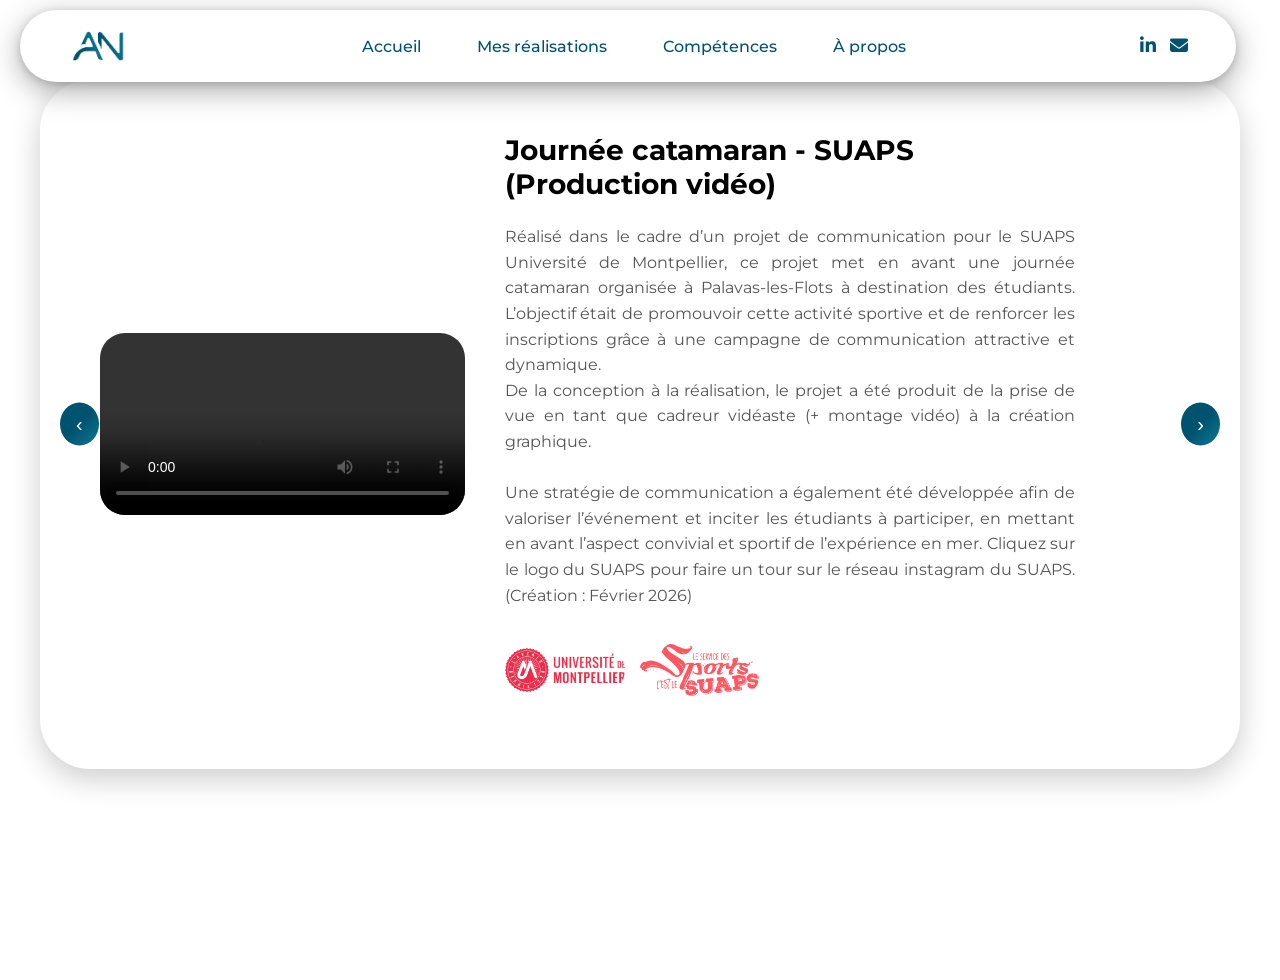
==== commit a4ae8b83: "mise a jour" ====
--- a/affiche.html
+++ b/affiche.html
@@ -88,7 +88,7 @@
       Réalisé dans le cadre d’un projet de communication pour le SUAPS Université de Montpellier, ce projet met en avant une journée catamaran organisée à Palavas-les-Flots à destination des étudiants. L’objectif était de promouvoir cette activité sportive et de renforcer les inscriptions grâce à une campagne de communication attractive et dynamique.
 
       <br>
-      De la conception à la réalisation, le projet a été produit de la prise de vue en tant que cadreur vidéaste (+ montage vidéo) à la création graphique. Une stratégie de communication a également été développée afin de valoriser l’événement et inciter les étudiants à participer, en mettant en avant l’aspect convivial et sportif de l’expérience en mer. Cliquez sur le logo du SUAPS pour faire un tour sur le réseau instagram du SUAPS. (Création : Février 2026)
+      De la conception à la réalisation, le projet a été produit de la prise de vue en tant que cadreur vidéaste (+ montage vidéo) à la création graphique.</br> <br>Une stratégie de communication a également été développée afin de valoriser l’événement et inciter les étudiants à participer, en mettant en avant l’aspect convivial et sportif de l’expérience en mer. Cliquez sur le logo du SUAPS pour faire un tour sur le réseau instagram du SUAPS. (Création : Février 2026)
       </br>
 
       <div style="display: flex; align-items: center; gap: 15px; padding-top: 20px;">
--- a/styles.css
+++ b/styles.css
@@ -188,6 +188,13 @@
   .navbar-center { display: none; }
   .desktop-only { display: none; }
   .mobile-only { display: inline-flex; }
+
+  .navbar {
+    left: 50%;
+    transform: translateX(-50%);
+    width: calc(100% - 24px);
+    margin: 10px 0;
+  }
 }
 
 @media (max-width: 480px) {
@@ -447,10 +454,10 @@
 /* Mobile */
 @media (max-width: 480px) {
   .btn {
-    width: 100%;
+    width: 75%;
+    max-width: 260px;
     text-align: center;
   }
-
 }
 
 /* Zoom au hover */
@@ -824,15 +831,33 @@
   .slide{
     flex-direction:column;
     text-align:center;
-  }
-
-  .slide img,
+    padding: 20px;
+    gap: 20px;
+  }
+
+  .slide img{
+    width: 100% !important;
+    max-width: 100% !important;
+    height: auto !important;
+    margin: 0 !important;
+    border-radius: 15px;
+  }
+
+  .slide video{
+    width: 100% !important;
+    max-width: 100% !important;
+    height: auto !important;
+    margin-left: 0 !important;
+    margin-top: 0 !important;
+    border-radius: 15px;
+  }
+
   .content{
-    width:100%;
-  }
-
-  .slide{
-    padding:20px;
+    width: 100%;
+  }
+
+  .buttons{
+    z-index: 10;
   }
 }
 
@@ -981,6 +1006,7 @@
   .apropos-container{
     grid-template-columns:1fr;
     gap:40px;
+    width: calc(100% - 32px);
   }
 
   .apropos-photo{
@@ -988,6 +1014,16 @@
     margin:auto;
   }
 
+}
+
+@media (max-width:480px){
+  .apropos-container{
+    width: calc(100% - 20px);
+  }
+
+  .timeline-item{
+    padding: 18px 14px;
+  }
 }
 
 .timeline-logo{
@@ -1001,44 +1037,38 @@
 @media (max-width:768px){
 
   .timeline-item{
-  
-  display:grid;
-  
-  grid-template-columns:60px 1fr;
-  
-  grid-template-areas:
-  "logo date"
-  "logo content";
-  
-  align-items:start;
-  
-  gap:10px;
-  }
-  
-
-  /* LOGO à gauche */
-  
+    display: grid;
+    grid-template-columns: 52px 1fr;
+    grid-template-areas:
+      "logo date"
+      "content content";
+    align-items: start;
+    gap: 8px 12px;
+  }
+
   .timeline-logo{
-  grid-area:logo;
-  width:50px;
-  margin:0;
-  }
-  
-  /* DATE en haut */
-  
+    grid-area: logo;
+    width: auto;
+    height: auto;
+    max-width: 50px;
+    max-height: 50px;
+    object-fit: contain;
+    margin: 0;
+    display: block;
+  }
+
   .timeline-date{
-  grid-area:date;
-  padding-top:0;
-  min-width:auto;
-  }
-  
-  /* TEXTE */
-  
+    grid-area: date;
+    padding-top: 0;
+    min-width: auto;
+    align-self: center;
+  }
+
   .timeline-content{
-  grid-area:content;
-  }
-  
-  }
+    grid-area: content;
+  }
+
+}
 
   .timeline-link{
     text-decoration:none;
@@ -1375,6 +1405,7 @@
   /* SECTION A PROPOS */
   .apropos-container{
     gap:30px;
+    width: calc(100% - 16px);
   }
 
   .apropos-photo img{
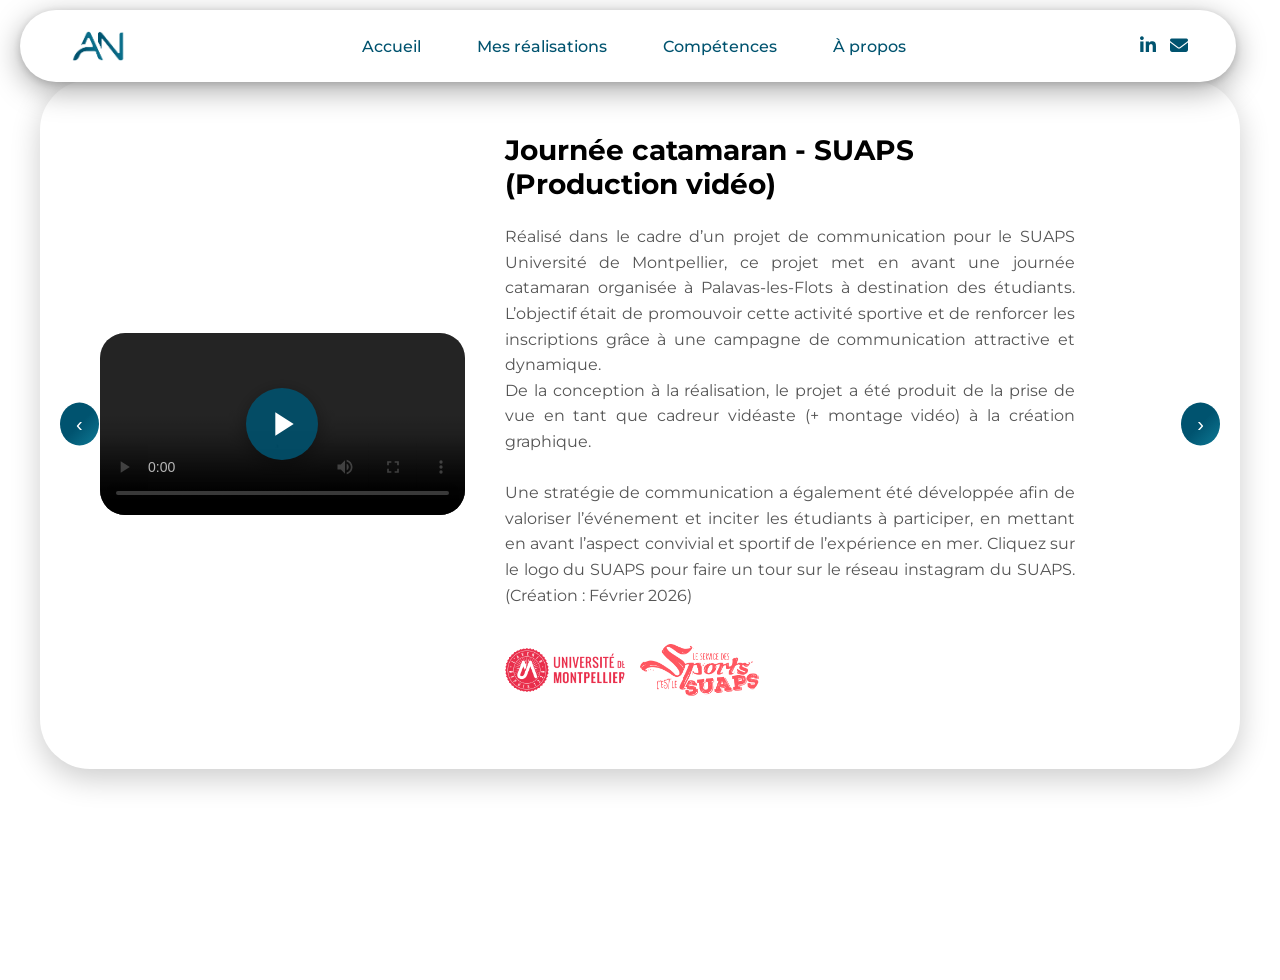
==== commit a7b59187: "video" ====
--- a/affiche.html
+++ b/affiche.html
@@ -76,10 +76,12 @@
   <div class="slides">
 
     <div class="slide">
-  <video controls playsinline style="width: 32%; height: auto; display: block; border-radius: 25px; margin-left: 30px;">
-    <source src="videos/Catamaran_vrai_ok.mp4" type="video/mp4">
-    Votre navigateur ne supporte pas la lecture vidéo.
-  </video>
+  <div class="video-wrapper">
+    <video controls playsinline>
+      <source src="videos/Catamaran_vrai_ok.mp4" type="video/mp4">
+      Votre navigateur ne supporte pas la lecture vidéo.
+    </video>
+  </div>
 
   <div class="content">
     <h2>Journée catamaran - SUAPS (Production vidéo)</h2>
@@ -113,10 +115,12 @@
 </div>
 
  <div class="slide">
-  <video controls playsinline style="width: 32%; height: auto; display: block; border-radius: 25px; margin-left: 30px;">
-    <source src="videos/interview_padel.mp4" type="video/mp4">
-    Votre navigateur ne supporte pas la lecture vidéo.
-  </video>
+  <div class="video-wrapper">
+    <video controls playsinline>
+      <source src="videos/interview_padel.mp4" type="video/mp4">
+      Votre navigateur ne supporte pas la lecture vidéo.
+    </video>
+  </div>
 
   <div class="content">
     <h2>Communication SUAPS – Interview étudiants STAPS (Padel)</h2>
--- a/styles.css
+++ b/styles.css
@@ -781,6 +781,58 @@
   object-fit:cover;
 }
 
+/* Wrapper vidéo (remplace l'inline style) */
+.video-wrapper {
+  position: relative;
+  width: 32%;
+  flex-shrink: 0;
+  border-radius: 25px;
+  overflow: hidden;
+  margin-left: 30px;
+}
+
+.video-wrapper video {
+  width: 100%;
+  height: auto;
+  display: block;
+}
+
+/* Overlay cliquable */
+.video-overlay {
+  position: absolute;
+  inset: 0;
+  display: flex;
+  align-items: center;
+  justify-content: center;
+  background: rgba(0, 0, 0, 0.28);
+  cursor: pointer;
+  transition: background 0.2s;
+}
+
+.video-overlay:hover {
+  background: rgba(0, 0, 0, 0.40);
+}
+
+.video-overlay.hidden {
+  display: none;
+}
+
+.video-play-icon {
+  width: 72px;
+  height: 72px;
+  background: rgba(0, 83, 111, 0.88);
+  border-radius: 50%;
+  display: flex;
+  align-items: center;
+  justify-content: center;
+  box-shadow: 0 4px 20px rgba(0, 0, 0, 0.35);
+  transition: transform 0.2s;
+}
+
+.video-overlay:hover .video-play-icon {
+  transform: scale(1.12);
+}
+
 .content{
   width:50%;
 }
@@ -843,13 +895,21 @@
     border-radius: 15px;
   }
 
-  .slide video{
+  .video-wrapper{
     width: 100% !important;
-    max-width: 100% !important;
-    height: auto !important;
     margin-left: 0 !important;
     margin-top: 0 !important;
-    border-radius: 15px;
+    border-radius: 15px !important;
+  }
+
+  .video-play-icon {
+    width: 88px;
+    height: 88px;
+  }
+
+  .video-play-icon svg {
+    width: 52px;
+    height: 52px;
   }
 
   .content{
@@ -1508,7 +1568,7 @@
    0 0 8px rgba(255,255,255,0.3);
 }
 
-.slide video {
+.video-wrapper {
   position: relative;
   z-index: 2;
 }
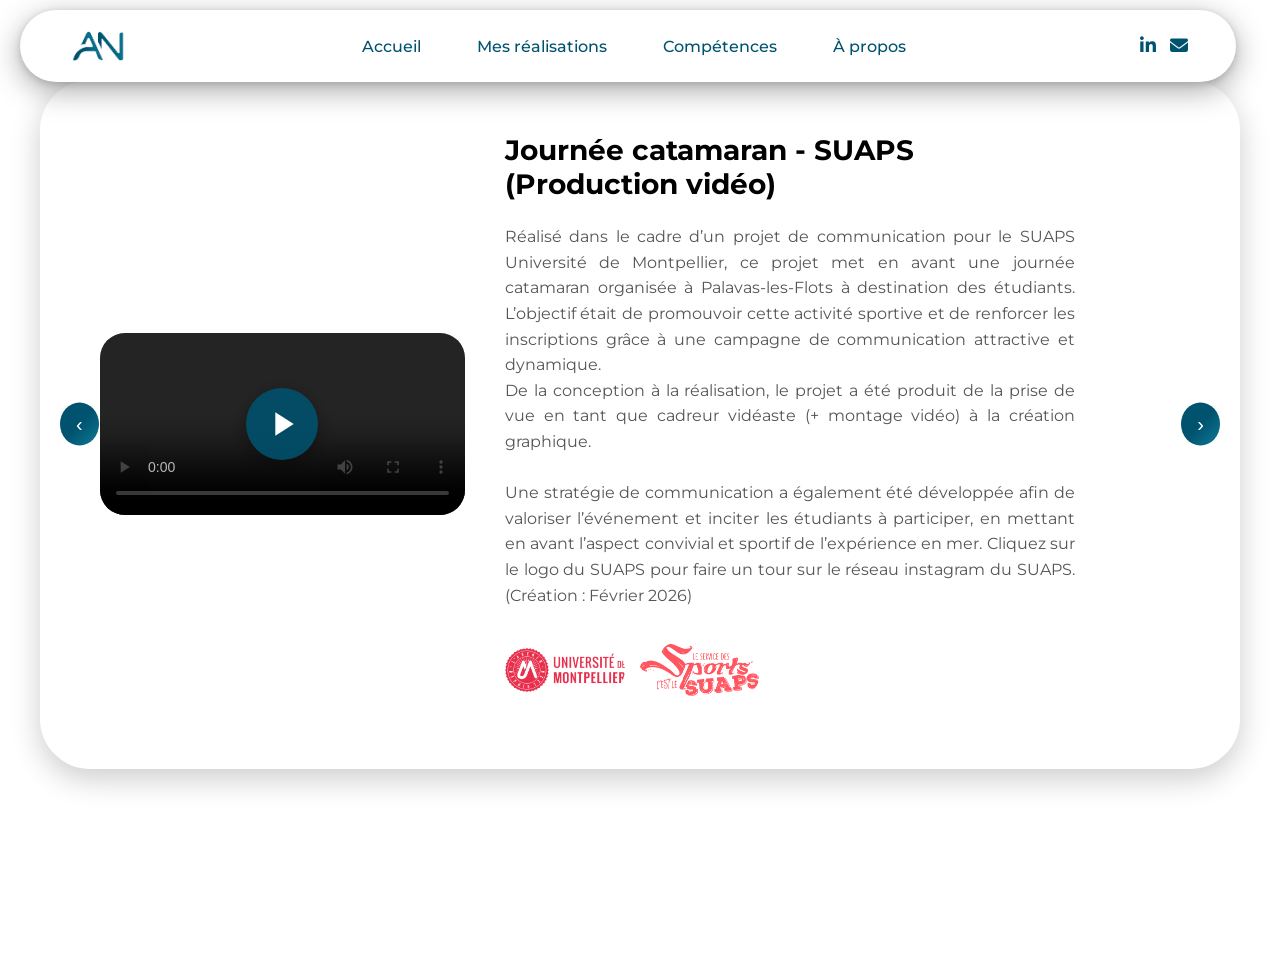
==== commit 15b547f8: "ok" ====
--- a/affiche.html
+++ b/affiche.html
@@ -129,6 +129,8 @@
       Ce projet a été réalisé pour la communication du SUAPS Université de Montpellier, ce projet met en avant les infrastructures sportives accessibles aux étudiants, notamment les terrains de padel en libre accès. L’objectif était de valoriser les services proposés par le SUAPS et de renforcer leur visibilité auprès de la communauté étudiante de l’Université de Montpellier.
 
       <br>
+    </br>
+      <br>
       Le projet prend la forme d’une interview de deux étudiants en STAPS en programme Erasmus, filmés en situation de jeu sur les terrains de padel. À travers leur témoignage, ils partagent leur expérience et leur découverte des structures sportives universitaires. La production a été pensée pour une diffusion sur les réseaux sociaux, afin d’encourager les étudiants à profiter gratuitement des installations sportives mises à leur disposition.
       </br>
 
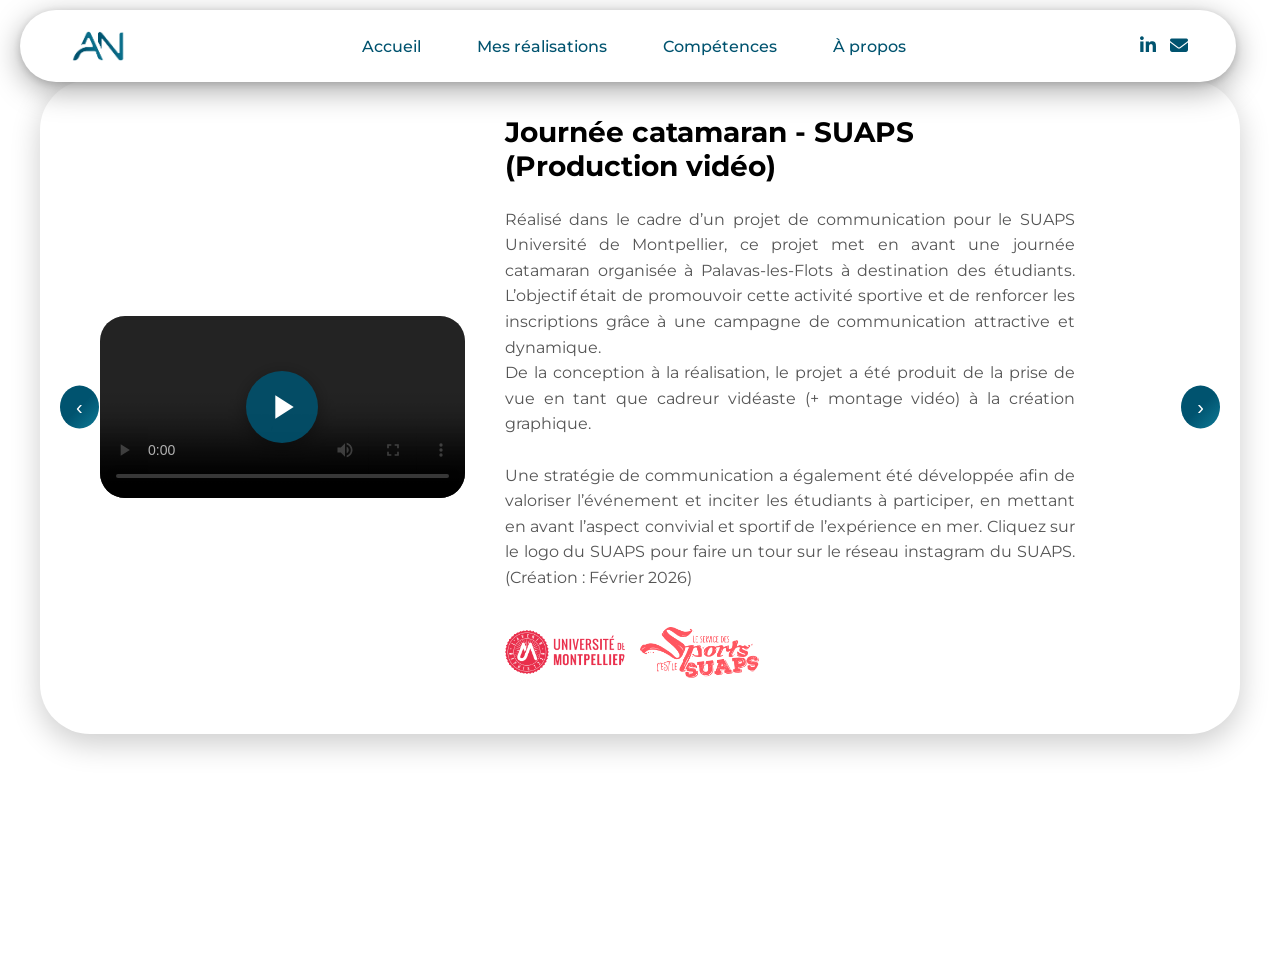
==== commit 6b7c21f8: "okey" ====
--- a/affiche.html
+++ b/affiche.html
@@ -156,7 +156,7 @@
 </div>
 
     <div class="slide">
-      <img src="photos/Design/heineken.jpg" alt="Projet 1">
+      <img src="photos/Design/heineken.jpg" alt="Projet 1" loading="lazy" decoding="async">
       <div class="content">
         <h2>Campagne Heineken - Ouverture Galana (Filiale du Groupe RUBIS)</h2>
         <p style="text-align: justify;">Réalisé pour une campagne commerciale autour de la marque Heineken, ce visuel promotionnel a été conçu pour améliorer la visibilité du produit en station-service et accompagner sa mise en avant.
@@ -170,7 +170,7 @@
     </div>
     
     <div class="slide">
-      <img src="photos/Design/vache_qui_rit.png"  style="width: 32%; height: auto; display: block; border-radius: 25px; margin-left: 30px; margin-top: -20px;"alt="Projet 1">
+      <img src="photos/Design/vache_qui_rit.png" style="width: 32%; height: auto; display: block; border-radius: 25px; margin-left: 30px; margin-top: -20px;" alt="Projet 1" loading="lazy" decoding="async">
       <div class="content">
         <h2>Réalité augmentée RA - (Storytelling Vache qui rit)</h2>
         <p style="text-align: justify;">Projet réalisé dans le cadre d’un concours universitaire au sein de Université Paul-Valéry Montpellier 3, cette campagne de storytelling transmédia imaginée pour la marque La Vache qui rit met en avant une expérience immersive en réalité augmentée. Aujourd’hui, la réalité augmentée (RA) et la réalité virtuelle (VR) représentent l’avenir de la communication digitale, offrant aux marques des expériences interactives capables de renforcer l’engagement et la confiance des consommateurs. Le projet répond aux préoccupations croissantes autour du bien-être animal en proposant une approche pédagogique et innovante.
@@ -182,7 +182,7 @@
     </div>
 
     <div class="slide">
-      <img src="photos/Design/fety_promo.jpg" alt="Projet 2">
+      <img src="photos/Design/fety_promo.jpg" alt="Projet 2" loading="lazy" decoding="async">
       <div class="content">
         <h2>Campagne marketing Galana - Star</h2>
         <p>J'ai créé ce visuel pour accompagner des opérations commerciales avec la marque Star. Le projet a été mené en collaboration avec l’équipe commerciale. J'ai participé à la mise en place de la campagne marketing et communication.</p>
@@ -193,7 +193,7 @@
     </div>
 
     <div class="slide">
-      <img src="photos/Design/Asaramanitra.jpg" alt="Projet 3">
+      <img src="photos/Design/Asaramanitra.jpg" alt="Projet 3" loading="lazy" decoding="async">
       <div class="content">
         <h2>Collaboration Galana - Habibo</h2>
         <p style="text-align: justify;">Ce visuel promotionnel s’inscrit dans le cadre d’opérations commerciales menées avec la marque Habibo. Réalisé en collaboration avec l’équipe de cette dernière, j’ai contribué à la mise en place de la stratégie de communication et à la veille concurrentielle afin de valoriser l’offre et maximiser son impact auprès du public cible.</p>
@@ -203,7 +203,7 @@
       </div>
     </div>
     <div class="slide">
-      <img src="photos/Design/super.jpg" alt="Projet 3">
+      <img src="photos/Design/super.jpg" alt="Projet 3" loading="lazy" decoding="async">
       <div class="content">
         <h2>Collaboration Galana - Habibo</h2>
         <p style="text-align: justify;">Ce visuel promotionnel s’inscrit dans le cadre d’opérations commerciales menées avec la marque Habibo. Réalisé en collaboration avec l’équipe de cette dernière, j’ai contribué à la mise en place de la stratégie de communication et à la veille concurrentielle afin de valoriser l’offre et maximiser son impact auprès du public cible.</p>
@@ -213,7 +213,7 @@
       </div>
     </div>
     <div class="slide">
-      <img src="photos/Design/mobil2.jpg" alt="Projet 3">
+      <img src="photos/Design/mobil2.jpg" alt="Projet 3" loading="lazy" decoding="async">
       <div class="content">
         <h2>Projet Mobil huile moteur - jeu concours (page 1)</h2>
         <p style="text-align: justify;">Dans le cadre d’un projet de communication digitale pour la marque Mobil, ce dispositif prend la forme d’un jeu concours organisé sur les réseaux sociaux à l’occasion de la fête des pères. L’objectif était de promouvoir les huiles moteurs de la marque tout en renforçant sa visibilité et son engagement auprès du grand public.
@@ -223,7 +223,7 @@
     </div>
 
     <div class="slide">
-      <img src="photos/Design/mobil1.jpg" alt="Projet 3">
+      <img src="photos/Design/mobil1.jpg" alt="Projet 3" loading="lazy" decoding="async">
       <div class="content">
         <h2>Projet Mobil huile moteur - jeu concours (page 2)</h2>
         <p style="text-align: justify;">Dans le cadre d’un projet de communication digitale pour la marque Mobil, ce dispositif prend la forme d’un jeu concours organisé sur les réseaux sociaux à l’occasion de la fête des pères. L’objectif était de promouvoir les huiles moteurs de la marque tout en renforçant sa visibilité et son engagement auprès du grand public.
@@ -232,7 +232,7 @@
       </div>
     </div>
     <div class="slide">
-      <img src="photos/Design/mama.jpg" alt="Projet 3">
+      <img src="photos/Design/mama.jpg" alt="Projet 3" loading="lazy" decoding="async">
       <div class="content">
         <h2>Projet de création de marque – Startup huiles essentielles (identité & communication visuelle)</h2>
         <p style="text-align: justify;">Ce projet s’inscrit dans une démarche complète de création de startup autour d’une gamme d’huiles essentielles, depuis l’étude de marché jusqu’à la conception du produit. L’objectif était de définir un positionnement clair, d’analyser les tendances du secteur et les concurrents, afin de proposer une marque cohérente, moderne et différenciante. Le travail a également inclus la réflexion sur la structure globale de l’offre et la simulation du produit final.
@@ -242,7 +242,7 @@
       </div>
     </div>
     <div class="slide">
-      <img src="photos/Design/brochure.jpg" alt="Projet 3">
+      <img src="photos/Design/brochure.jpg" alt="Projet 3" loading="lazy" decoding="async">
       <div class="content">
         <h2>Projet print Galana Energies</h2>
         <p style="text-align: justify;">Dans le cadre du département marketing digital et communication de Galana Énergies, j’ai participé à un projet de communication print en tant que graphiste. Ce travail consistait principalement à assurer la mise en page et la création graphique des différents supports de communication de l’entreprise.
@@ -251,7 +251,7 @@
       </div>
     </div>
     <div class="slide">
-      <img src="photos/Design/virtuelle.jpg" alt="Projet 3">
+      <img src="photos/Design/virtuelle.jpg" alt="Projet 3" loading="lazy" decoding="async">
       <div class="content">
         <h2>Création de produit – Carte virtuelle / cryptomonnaies (Lemurpay)</h2>
         <p style="text-align: justify;">Projet innovant de création de produit autour de la marque Lemurpay, cette initiative propose la dématérialisation d’une carte bancaire à Madagascar. L’objectif était d’imaginer une solution adaptée à l’évolution des usages financiers, dans un contexte où les cryptomonnaies commencent progressivement à se développer sur le marché local. Le projet s’inscrit dans une logique d’innovation en réponse aux nouveaux besoins de paiement et de gestion financière numérique.
@@ -259,7 +259,7 @@
       </div>
     </div>
     <div class="slide">
-      <img src="photos/Design/citroen1.jpg" alt="Projet 3">
+      <img src="photos/Design/citroen1.jpg" alt="Projet 3" loading="lazy" decoding="async">
       <div class="content">
         <h2>Communication Garage Bru - Promo pneu Goodyear Citroën France</h2>
         <p style="text-align: justify;">Projet réalisé dans le cadre de la communication du Garage Bru, concession affiliée à Citroën, avec un focus sur la promotion d’offres commerciales liées aux pneumatiques. L’objectif était de valoriser des opérations marketing en partenariat avec la marque Goodyear, notamment à travers des bons d’achat et des offres promotionnelles.
@@ -271,7 +271,7 @@
       </div>
     </div>
     <div class="slide">
-      <img src="photos/Design/citroen3.jpg" alt="Projet 3">
+      <img src="photos/Design/citroen3.jpg" alt="Projet 3" loading="lazy" decoding="async">
       <div class="content">
         <h2>Communication Garage Bru – Lancement Nouvelle Citroën C3</h2>
         <p style="text-align: justify;">Projet réalisé dans le cadre de la communication du Garage Bru, concession affiliée à Citroën, autour du lancement et de la promotion de la nouvelle Citroën C3. L’objectif était de mettre en avant le véhicule auprès de clients ciblés et de renforcer l’impact des campagnes commerciales locales.
@@ -283,7 +283,7 @@
       </div>
     </div>
     <div class="slide">
-      <img src="photos/Design/citroen2.jpg" alt="Projet 3">
+      <img src="photos/Design/citroen2.jpg" alt="Projet 3" loading="lazy" decoding="async">
       <div class="content">
         <h2>Campagne accessoires climatisation Garage Bru- Promotion Citroën France</h2>
         <p style="text-align: justify;">Projet réalisé pour le Garage Bru, concession affiliée à Citroën, dans le cadre d’une campagne de promotion des accessoires liés à la climatisation automobile. L’objectif était de mettre en avant les offres saisonnières afin de renforcer l’attractivité des services en concession.
--- a/styles.css
+++ b/styles.css
@@ -797,24 +797,35 @@
   display: block;
 }
 
-/* Overlay cliquable */
+/* Overlay vidéo — toujours présent, change d'état selon lecture */
 .video-overlay {
   position: absolute;
   inset: 0;
+  z-index: 10;
   display: flex;
   align-items: center;
   justify-content: center;
-  background: rgba(0, 0, 0, 0.28);
   cursor: pointer;
-  transition: background 0.2s;
-}
-
-.video-overlay:hover {
-  background: rgba(0, 0, 0, 0.40);
-}
-
-.video-overlay.hidden {
-  display: none;
+  transition: background 0.25s;
+}
+
+/* Vidéo en pause : fond semi-transparent + icône visible */
+.video-overlay.paused {
+  background: rgba(0, 0, 0, 0.30);
+}
+
+.video-overlay.paused:hover {
+  background: rgba(0, 0, 0, 0.42);
+}
+
+/* Vidéo en lecture : fond transparent, icône cachée */
+.video-overlay.playing {
+  background: transparent;
+}
+
+.video-overlay.playing .video-play-icon {
+  opacity: 0;
+  transform: scale(0.8);
 }
 
 .video-play-icon {
@@ -826,10 +837,10 @@
   align-items: center;
   justify-content: center;
   box-shadow: 0 4px 20px rgba(0, 0, 0, 0.35);
-  transition: transform 0.2s;
-}
-
-.video-overlay:hover .video-play-icon {
+  transition: transform 0.2s, opacity 0.2s;
+}
+
+.video-overlay.paused:hover .video-play-icon {
   transform: scale(1.12);
 }
 
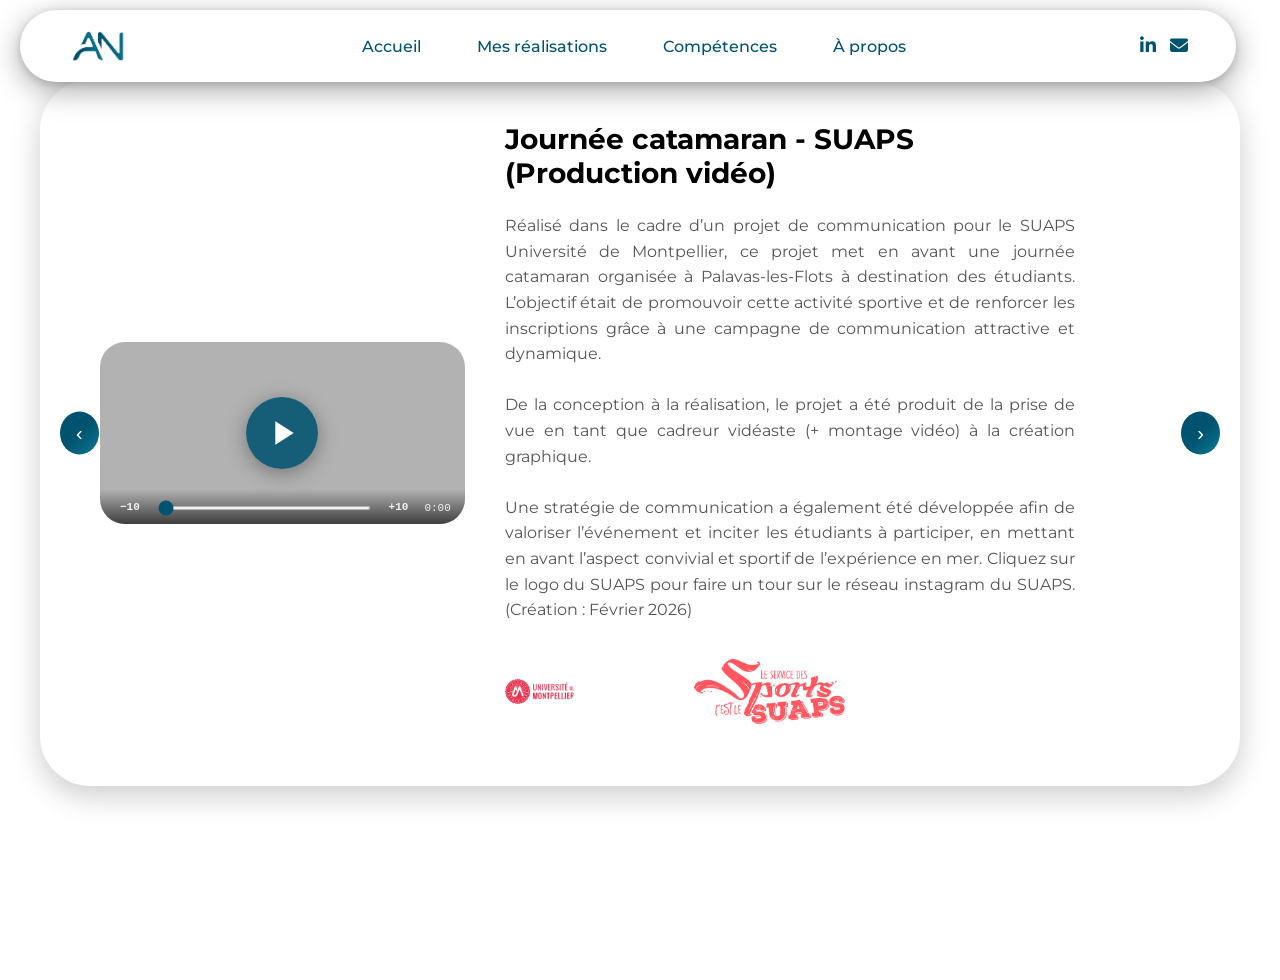
==== commit 9160363d: "okok" ====
--- a/affiche.html
+++ b/affiche.html
@@ -87,7 +87,7 @@
     <h2>Journée catamaran - SUAPS (Production vidéo)</h2>
 
     <p style="text-align: justify;">
-      Réalisé dans le cadre d’un projet de communication pour le SUAPS Université de Montpellier, ce projet met en avant une journée catamaran organisée à Palavas-les-Flots à destination des étudiants. L’objectif était de promouvoir cette activité sportive et de renforcer les inscriptions grâce à une campagne de communication attractive et dynamique.
+      Réalisé dans le cadre d’un projet de communication pour le SUAPS Université de Montpellier, ce projet met en avant une journée catamaran organisée à Palavas-les-Flots à destination des étudiants. L’objectif était de promouvoir cette activité sportive et de renforcer les inscriptions grâce à une campagne de communication attractive et dynamique.</br>
 
       <br>
       De la conception à la réalisation, le projet a été produit de la prise de vue en tant que cadreur vidéaste (+ montage vidéo) à la création graphique.</br> <br>Une stratégie de communication a également été développée afin de valoriser l’événement et inciter les étudiants à participer, en mettant en avant l’aspect convivial et sportif de l’expérience en mer. Cliquez sur le logo du SUAPS pour faire un tour sur le réseau instagram du SUAPS. (Création : Février 2026)
@@ -96,18 +96,10 @@
       <div style="display: flex; align-items: center; gap: 15px; padding-top: 20px;">
 
     <a href="https://www.umontpellier.fr/" target="_blank">
-    <img 
-      src="photos/logos/um.png" 
-      alt="Autre logo" 
-      style="width: 120px; height: auto;"
-    >
+    <img src="photos/logos/um.png" alt="UM" class="slide-logo">
   </a>
     <a href="https://www.instagram.com/suaps.umontpellier/" target="_blank">
-    <img 
-      src="photos/logos/suaps.png" 
-      alt="SUAPS" 
-      style="width: 120px; height: auto;"
-    >
+    <img src="photos/logos/suaps.png" alt="SUAPS" class="slide-logo">
   </a>
 </div>
     </p>
@@ -126,10 +118,7 @@
     <h2>Communication SUAPS – Interview étudiants STAPS (Padel)</h2>
 
     <p style="text-align: justify;">
-      Ce projet a été réalisé pour la communication du SUAPS Université de Montpellier, ce projet met en avant les infrastructures sportives accessibles aux étudiants, notamment les terrains de padel en libre accès. L’objectif était de valoriser les services proposés par le SUAPS et de renforcer leur visibilité auprès de la communauté étudiante de l’Université de Montpellier.
-
-      <br>
-    </br>
+      Ce projet a été réalisé pour la communication du SUAPS Université de Montpellier, ce projet met en avant les infrastructures sportives accessibles aux étudiants, notamment les terrains de padel en libre accès. L’objectif était de valoriser les services proposés par le SUAPS et de renforcer leur visibilité auprès de la communauté étudiante de l’Université de Montpellier.</br>
       <br>
       Le projet prend la forme d’une interview de deux étudiants en STAPS en programme Erasmus, filmés en situation de jeu sur les terrains de padel. À travers leur témoignage, ils partagent leur expérience et leur découverte des structures sportives universitaires. La production a été pensée pour une diffusion sur les réseaux sociaux, afin d’encourager les étudiants à profiter gratuitement des installations sportives mises à leur disposition.
       </br>
@@ -137,18 +126,10 @@
       <div style="display: flex; align-items: center; gap: 15px; padding-top: 20px;">
 
     <a href="https://www.umontpellier.fr/" target="_blank">
-    <img 
-      src="photos/logos/um.png" 
-      alt="Autre logo" 
-      style="width: 120px; height: auto;"
-    >
+    <img src="photos/logos/um.png" alt="UM" class="slide-logo">
   </a>
     <a href="https://www.instagram.com/suaps.umontpellier/" target="_blank">
-    <img 
-      src="photos/logos/suaps.png" 
-      alt="SUAPS" 
-      style="width: 120px; height: auto;"
-    >
+    <img src="photos/logos/suaps.png" alt="SUAPS" class="slide-logo">
   </a>
 </div>
     </p>
@@ -159,7 +140,7 @@
       <img src="photos/Design/heineken.jpg" alt="Projet 1" loading="lazy" decoding="async">
       <div class="content">
         <h2>Campagne Heineken - Ouverture Galana (Filiale du Groupe RUBIS)</h2>
-        <p style="text-align: justify;">Réalisé pour une campagne commerciale autour de la marque Heineken, ce visuel promotionnel a été conçu pour améliorer la visibilité du produit en station-service et accompagner sa mise en avant.
+        <p style="text-align: justify;">Réalisé pour une campagne commerciale autour de la marque Heineken, ce visuel promotionnel a été conçu pour améliorer la visibilité du produit en station-service et accompagner sa mise en avant.</br>
 
           <br>Une étude de marché et une stratégie de communication ont également été effectuées avec le service marketing et communication afin d’identifier les orientations stratégiques et de définir le positionnement du message.</br>
           <a href="https://galana.mg/" target="_blank">
@@ -173,7 +154,7 @@
       <img src="photos/Design/vache_qui_rit.png" style="width: 32%; height: auto; display: block; border-radius: 25px; margin-left: 30px; margin-top: -20px;" alt="Projet 1" loading="lazy" decoding="async">
       <div class="content">
         <h2>Réalité augmentée RA - (Storytelling Vache qui rit)</h2>
-        <p style="text-align: justify;">Projet réalisé dans le cadre d’un concours universitaire au sein de Université Paul-Valéry Montpellier 3, cette campagne de storytelling transmédia imaginée pour la marque La Vache qui rit met en avant une expérience immersive en réalité augmentée. Aujourd’hui, la réalité augmentée (RA) et la réalité virtuelle (VR) représentent l’avenir de la communication digitale, offrant aux marques des expériences interactives capables de renforcer l’engagement et la confiance des consommateurs. Le projet répond aux préoccupations croissantes autour du bien-être animal en proposant une approche pédagogique et innovante.
+        <p style="text-align: justify;">Projet réalisé dans le cadre d’un concours universitaire au sein de Université Paul-Valéry Montpellier 3, cette campagne de storytelling transmédia imaginée pour la marque La Vache qui rit met en avant une expérience immersive en réalité augmentée. Aujourd’hui, la réalité augmentée (RA) et la réalité virtuelle (VR) représentent l’avenir de la communication digitale, offrant aux marques des expériences interactives capables de renforcer l’engagement et la confiance des consommateurs. Le projet répond aux préoccupations croissantes autour du bien-être animal en proposant une approche pédagogique et innovante.</br>
 
           <br>Accessible via un QR code présent sur l’emballage ou directement depuis un smartphone, l’expérience en réalité augmentée plonge l’utilisateur dans un univers pastoral en 3D illustrant des conditions de vie respectueuses du bien-être animal : prairies verdoyantes, alimentation naturelle et interactions entre les vaches et leurs veaux. Pour une immersion optimale, l’expérience est recommandée sur téléphone en mode paysage via ce lien :</br>
           <br><a href="https://j25d3.zappar.io/182223962349153494/v44.0/" target="_blank" rel="noopener noreferrer"style="text-decoration: none; color: blue;">https://j25d3.zappar.io/182223962349153494/v44.0/</br></a>
@@ -185,7 +166,7 @@
       <img src="photos/Design/fety_promo.jpg" alt="Projet 2" loading="lazy" decoding="async">
       <div class="content">
         <h2>Campagne marketing Galana - Star</h2>
-        <p>J'ai créé ce visuel pour accompagner des opérations commerciales avec la marque Star. Le projet a été mené en collaboration avec l’équipe commerciale. J'ai participé à la mise en place de la campagne marketing et communication.</p>
+        <p style="text-align: justify;">J'ai créé ce visuel pour accompagner des opérations commerciales avec la marque Star. Le projet a été mené en collaboration avec l’équipe commerciale. J'ai participé à la mise en place de la campagne marketing et communication.</p>
         <a href="https://www.star.mg/" target="_blank">
           <img src="photos/logos/star.png" alt="Projet 2" style="padding-top: 20px;">
         </a>
@@ -194,6 +175,16 @@
 
     <div class="slide">
       <img src="photos/Design/Asaramanitra.jpg" alt="Projet 3" loading="lazy" decoding="async">
+      <div class="content">
+        <h2>Collaboration Galana - Habibo</h2>
+        <p style="text-align: justify;">Ce visuel promotionnel s’inscrit dans le cadre d’opérations commerciales menées avec la marque Habibo. Réalisé en collaboration avec l’équipe de cette dernière, j’ai contribué à la mise en place de la stratégie de communication et à la veille concurrentielle afin de valoriser l’offre et maximiser son impact auprès du public cible.</p>
+        <a href="https://habibo.mg/" target="_blank">
+          <img src="photos/logos/habibo.PNG" alt="Projet 3" style="padding-top: 20px; width: 100px;">
+        </a>
+      </div>
+    </div>
+    <div class="slide">
+      <img src="photos/Design/super.jpg" alt="Projet 3" loading="lazy" decoding="async">
       <div class="content">
         <h2>Collaboration Galana - Habibo</h2>
         <p style="text-align: justify;">Ce visuel promotionnel s’inscrit dans le cadre d’opérations commerciales menées avec la marque Habibo. Réalisé en collaboration avec l’équipe de cette dernière, j’ai contribué à la mise en place de la stratégie de communication et à la veille concurrentielle afin de valoriser l’offre et maximiser son impact auprès du public cible.</p>
@@ -203,41 +194,43 @@
       </div>
     </div>
     <div class="slide">
-      <img src="photos/Design/super.jpg" alt="Projet 3" loading="lazy" decoding="async">
-      <div class="content">
-        <h2>Collaboration Galana - Habibo</h2>
-        <p style="text-align: justify;">Ce visuel promotionnel s’inscrit dans le cadre d’opérations commerciales menées avec la marque Habibo. Réalisé en collaboration avec l’équipe de cette dernière, j’ai contribué à la mise en place de la stratégie de communication et à la veille concurrentielle afin de valoriser l’offre et maximiser son impact auprès du public cible.</p>
-        <a href="https://habibo.mg/" target="_blank">
-          <img src="photos/logos/habibo.png" alt="Projet 3" style="padding-top: 20px; width: 100px;">
-        </a>
-      </div>
-    </div>
-    <div class="slide">
       <img src="photos/Design/mobil2.jpg" alt="Projet 3" loading="lazy" decoding="async">
       <div class="content">
         <h2>Projet Mobil huile moteur - jeu concours (page 1)</h2>
-        <p style="text-align: justify;">Dans le cadre d’un projet de communication digitale pour la marque Mobil, ce dispositif prend la forme d’un jeu concours organisé sur les réseaux sociaux à l’occasion de la fête des pères. L’objectif était de promouvoir les huiles moteurs de la marque tout en renforçant sa visibilité et son engagement auprès du grand public.
+        <p style="text-align: justify;">Dans le cadre d’un projet de communication digitale pour la marque Mobil, ce dispositif prend la forme d’un jeu concours organisé sur les réseaux sociaux à l’occasion de la fête des pères. L’objectif était de promouvoir les huiles moteurs de la marque tout en renforçant sa visibilité et son engagement auprès du grand public.</br>
+
+<br>Le projet s’appuie sur une analyse des concurrents et une étude de marché afin de définir une stratégie de communication adaptée. L’enjeu principal était d’accroître la notoriété des produits, de dynamiser la présence digitale de la marque et de générer de l’interaction sur les réseaux sociaux à travers une campagne attractive et ciblée.</p>
+      </div>
+    </div>
+
+    <div class="slide">
+      <img src="photos/Design/mobil1.jpg" alt="Projet 3" loading="lazy" decoding="async">
+      <div class="content">
+        <h2>Projet Mobil huile moteur - jeu concours (page 2)</h2>
+        <p style="text-align: justify;">Dans le cadre d’un projet de communication digitale pour la marque Mobil, ce dispositif prend la forme d’un jeu concours organisé sur les réseaux sociaux à l’occasion de la fête des pères. L’objectif était de promouvoir les huiles moteurs de la marque tout en renforçant sa visibilité et son engagement auprès du grand public.</br>
 
 Le projet s’appuie sur une analyse des concurrents et une étude de marché afin de définir une stratégie de communication adaptée. L’enjeu principal était d’accroître la notoriété des produits, de dynamiser la présence digitale de la marque et de générer de l’interaction sur les réseaux sociaux à travers une campagne attractive et ciblée.</p>
       </div>
     </div>
-
-    <div class="slide">
-      <img src="photos/Design/mobil1.jpg" alt="Projet 3" loading="lazy" decoding="async">
-      <div class="content">
-        <h2>Projet Mobil huile moteur - jeu concours (page 2)</h2>
-        <p style="text-align: justify;">Dans le cadre d’un projet de communication digitale pour la marque Mobil, ce dispositif prend la forme d’un jeu concours organisé sur les réseaux sociaux à l’occasion de la fête des pères. L’objectif était de promouvoir les huiles moteurs de la marque tout en renforçant sa visibilité et son engagement auprès du grand public.
-
-Le projet s’appuie sur une analyse des concurrents et une étude de marché afin de définir une stratégie de communication adaptée. L’enjeu principal était d’accroître la notoriété des produits, de dynamiser la présence digitale de la marque et de générer de l’interaction sur les réseaux sociaux à travers une campagne attractive et ciblée.</p>
-      </div>
+    <div class="slide">
+      <img src="photos/Design/ocro_affiche.png" alt="Projet 3" loading="lazy" decoding="async">
+      <div class="content">
+        <h2>Projet ORCO 2026 – Pôle graphisme & site web</h2>
+        <p style="text-align: justify;">Participation au projet ORCO 2026 au sein du pôle graphisme et site web, avec une implication à la fois en direction artistique, en design graphique et en illustration. Le travail réalisé a porté sur la refonte de l’identité visuelle de l’événement afin de renforcer sa cohérence graphique et son impact auprès des participants et partenaires.</br>
+<br>Conception et réalisation de l’ensemble des supports de communication visuelle (affiches, signalétiques, oriflammes, bâches), en veillant à garantir une identité forte et homogène sur tous les supports physiques et numériques. Une attention particulière a également été portée à l’expérience visuelle des participants durant l’événement, à travers la création d’éléments graphiques immersifs et adaptés aux différents espaces.</br>
+ <br>En parallèle, contribution au développement et à l’intégration du site web de l’ORCO, avec un travail sur l’ergonomie, la cohérence visuelle et la valorisation des contenus afin d’améliorer l’expérience utilisateur et la visibilité du projet.</br></p>
+ <a href="https://https://orco-occitanie.com/" target="_blank">
+          <img src="photos/logos/logo_orco.PNG"; alt="Projet 3" style="padding-top: 20px; width: 100px;">
+        </a>
+</div>
     </div>
     <div class="slide">
       <img src="photos/Design/mama.jpg" alt="Projet 3" loading="lazy" decoding="async">
       <div class="content">
         <h2>Projet de création de marque – Startup huiles essentielles (identité & communication visuelle)</h2>
-        <p style="text-align: justify;">Ce projet s’inscrit dans une démarche complète de création de startup autour d’une gamme d’huiles essentielles, depuis l’étude de marché jusqu’à la conception du produit. L’objectif était de définir un positionnement clair, d’analyser les tendances du secteur et les concurrents, afin de proposer une marque cohérente, moderne et différenciante. Le travail a également inclus la réflexion sur la structure globale de l’offre et la simulation du produit final.
-
-Un important pôle de création graphique a été développé afin de construire l’identité visuelle complète de la marque : charte graphique, logo, univers visuel et déclinaisons.
+        <p style="text-align: justify;">Ce projet s’inscrit dans une démarche complète de création de startup autour d’une gamme d’huiles essentielles, depuis l’étude de marché jusqu’à la conception du produit. L’objectif était de définir un positionnement clair, d’analyser les tendances du secteur et les concurrents, afin de proposer une marque cohérente, moderne et différenciante. Le travail a également inclus la réflexion sur la structure globale de l’offre et la simulation du produit final.</br>
+
+<br>Un important pôle de création graphique a été développé afin de construire l’identité visuelle complète de la marque : charte graphique, logo, univers visuel et déclinaisons.</br>
 <br>Le projet comprend également la conception de supports de communication (affiches, oriflammes, kakémonos, goodies, réseaux sociaux, packaging,...), ainsi que la création de goodies et d’éléments promotionnels. L’ensemble a été pensé dans une stratégie de communication globale visant à renforcer la notoriété de la marque et à assurer une cohérence entre l’image, le produit et son univers.</br></p>
       </div>
     </div>
@@ -245,16 +238,16 @@
       <img src="photos/Design/brochure.jpg" alt="Projet 3" loading="lazy" decoding="async">
       <div class="content">
         <h2>Projet print Galana Energies</h2>
-        <p style="text-align: justify;">Dans le cadre du département marketing digital et communication de Galana Énergies, j’ai participé à un projet de communication print en tant que graphiste. Ce travail consistait principalement à assurer la mise en page et la création graphique des différents supports de communication de l’entreprise.
-
-Le projet comprend la définition de l'identité visuelle du projet, création de flyers triptyques (trifold), de magazines internes et externes, ainsi que d’affiches promotionnelles (Salon, conférences,...). L’objectif était de garantir une cohérence visuelle forte à travers l’ensemble des supports, tout en valorisant l’identité de l’entreprise et en renforçant l’impact de sa communication auprès de ses différents publics.</p>
+        <p style="text-align: justify;">Dans le cadre du département marketing digital et communication de Galana Énergies, j’ai participé à un projet de communication print en tant que graphiste. Ce travail consistait principalement à assurer la mise en page et la création graphique des différents supports de communication de l’entreprise.</br>
+
+<br>Le projet comprend la définition de l'identité visuelle du projet, création de flyers triptyques (trifold), de magazines internes et externes, ainsi que d’affiches promotionnelles (Salon, conférences,...). L’objectif était de garantir une cohérence visuelle forte à travers l’ensemble des supports, tout en valorisant l’identité de l’entreprise et en renforçant l’impact de sa communication auprès de ses différents publics.</br></p>
       </div>
     </div>
     <div class="slide">
       <img src="photos/Design/virtuelle.jpg" alt="Projet 3" loading="lazy" decoding="async">
       <div class="content">
         <h2>Création de produit – Carte virtuelle / cryptomonnaies (Lemurpay)</h2>
-        <p style="text-align: justify;">Projet innovant de création de produit autour de la marque Lemurpay, cette initiative propose la dématérialisation d’une carte bancaire à Madagascar. L’objectif était d’imaginer une solution adaptée à l’évolution des usages financiers, dans un contexte où les cryptomonnaies commencent progressivement à se développer sur le marché local. Le projet s’inscrit dans une logique d’innovation en réponse aux nouveaux besoins de paiement et de gestion financière numérique.
+        <p style="text-align: justify;">Projet innovant de création de produit autour de la marque Lemurpay, cette initiative propose la dématérialisation d’une carte bancaire à Madagascar. L’objectif était d’imaginer une solution adaptée à l’évolution des usages financiers, dans un contexte où les cryptomonnaies commencent progressivement à se développer sur le marché local. Le projet s’inscrit dans une logique d’innovation en réponse aux nouveaux besoins de paiement et de gestion financière numérique.</br>
         <br>Un travail complet d’étude de marché a été réalisé afin d’identifier les opportunités et les attentes des utilisateurs. La démarche comprend également la construction d’une stratégie de communication globale, incluant un plan marketing, un calendrier éditorial et la mise en place des actions de diffusion. Le produit final prend la forme d’une carte virtuelle permettant les achats en ligne et la gestion simplifiée des portefeuilles numériques des utilisateurs.</br></p>
       </div>
     </div>
@@ -262,7 +255,7 @@
       <img src="photos/Design/citroen1.jpg" alt="Projet 3" loading="lazy" decoding="async">
       <div class="content">
         <h2>Communication Garage Bru - Promo pneu Goodyear Citroën France</h2>
-        <p style="text-align: justify;">Projet réalisé dans le cadre de la communication du Garage Bru, concession affiliée à Citroën, avec un focus sur la promotion d’offres commerciales liées aux pneumatiques. L’objectif était de valoriser des opérations marketing en partenariat avec la marque Goodyear, notamment à travers des bons d’achat et des offres promotionnelles.
+        <p style="text-align: justify;">Projet réalisé dans le cadre de la communication du Garage Bru, concession affiliée à Citroën, avec un focus sur la promotion d’offres commerciales liées aux pneumatiques. L’objectif était de valoriser des opérations marketing en partenariat avec la marque Goodyear, notamment à travers des bons d’achat et des offres promotionnelles.</br>
         <br>Le projet comprend la définition des cibles, la conception de supports de communication (affiches, visuels print et digitaux) ainsi que l’animation des réseaux sociaux. L’ensemble a été pensé dans une stratégie de communication globale visant à renforcer la visibilité des offres, dynamiser la relation client et soutenir les ventes en point de service.</br>
         </p>
       <a href="https://www.citroen.fr/.mg/" target="_blank">
@@ -274,7 +267,7 @@
       <img src="photos/Design/citroen3.jpg" alt="Projet 3" loading="lazy" decoding="async">
       <div class="content">
         <h2>Communication Garage Bru – Lancement Nouvelle Citroën C3</h2>
-        <p style="text-align: justify;">Projet réalisé dans le cadre de la communication du Garage Bru, concession affiliée à Citroën, autour du lancement et de la promotion de la nouvelle Citroën C3. L’objectif était de mettre en avant le véhicule auprès de clients ciblés et de renforcer l’impact des campagnes commerciales locales.
+        <p style="text-align: justify;">Projet réalisé dans le cadre de la communication du Garage Bru, concession affiliée à Citroën, autour du lancement et de la promotion de la nouvelle Citroën C3. L’objectif était de mettre en avant le véhicule auprès de clients ciblés et de renforcer l’impact des campagnes commerciales locales.</br>
           <br>Le projet repose sur une stratégie de communication multicanale incluant un ciblage SMS, la création de supports visuels et la mise en place d’actions promotionnelles adaptées. L’ensemble du dispositif a été conçu afin d’optimiser la visibilité du modèle, de toucher des audiences qualifiées et de soutenir les performances commerciales en concession.</br>
         </p>
         <a href="https://www.citroen.fr/.mg/" target="_blank">
@@ -286,9 +279,12 @@
       <img src="photos/Design/citroen2.jpg" alt="Projet 3" loading="lazy" decoding="async">
       <div class="content">
         <h2>Campagne accessoires climatisation Garage Bru- Promotion Citroën France</h2>
-        <p style="text-align: justify;">Projet réalisé pour le Garage Bru, concession affiliée à Citroën, dans le cadre d’une campagne de promotion des accessoires liés à la climatisation automobile. L’objectif était de mettre en avant les offres saisonnières afin de renforcer l’attractivité des services en concession.
+        <p style="text-align: justify;">Projet réalisé pour le Garage Bru, concession affiliée à Citroën, dans le cadre d’une campagne de promotion des accessoires liés à la climatisation automobile. L’objectif était de mettre en avant les offres saisonnières afin de renforcer l’attractivité des services en concession.</br>
         <br>La communication a été déployée à travers des supports visuels et digitaux, intégrant une stratégie simple et ciblée pour maximiser la visibilité des produits et encourager les prises de rendez-vous en atelier.</br>
         </p>
+        <a href="https://www.citroen.fr/" target="_blank">
+          <img src="photos/logos/citroen_icone.PNG" alt="Citroën" style="padding-top: 20px; width: 100px;">
+        </a>
       </div>
     </div>
 
--- a/styles.css
+++ b/styles.css
@@ -781,6 +781,19 @@
   object-fit:cover;
 }
 
+/* Logos dans le contenu des slides */
+.slide-logo {
+  width: 110px;
+  height: auto;
+  display: inline-block;
+}
+
+@media (max-width: 768px) {
+  .slide-logo {
+    width: 64px;
+  }
+}
+
 /* Wrapper vidéo (remplace l'inline style) */
 .video-wrapper {
   position: relative;
@@ -797,36 +810,23 @@
   display: block;
 }
 
-/* Overlay vidéo — toujours présent, change d'état selon lecture */
+/* Overlay vidéo — 3 états : paused / playing / playing+controls-hidden */
 .video-overlay {
   position: absolute;
   inset: 0;
   z-index: 10;
   display: flex;
+  flex-direction: column;
   align-items: center;
   justify-content: center;
   cursor: pointer;
   transition: background 0.25s;
-}
-
-/* Vidéo en pause : fond semi-transparent + icône visible */
-.video-overlay.paused {
-  background: rgba(0, 0, 0, 0.30);
-}
-
-.video-overlay.paused:hover {
-  background: rgba(0, 0, 0, 0.42);
-}
-
-/* Vidéo en lecture : fond transparent, icône cachée */
-.video-overlay.playing {
-  background: transparent;
-}
-
-.video-overlay.playing .video-play-icon {
-  opacity: 0;
-  transform: scale(0.8);
-}
+  user-select: none;
+}
+
+.video-overlay.paused        { background: rgba(0,0,0,0.30); }
+.video-overlay.paused:hover  { background: rgba(0,0,0,0.42); }
+.video-overlay.playing       { background: transparent; }
 
 .video-play-icon {
   width: 72px;
@@ -836,12 +836,71 @@
   display: flex;
   align-items: center;
   justify-content: center;
-  box-shadow: 0 4px 20px rgba(0, 0, 0, 0.35);
-  transition: transform 0.2s, opacity 0.2s;
-}
-
-.video-overlay.paused:hover .video-play-icon {
-  transform: scale(1.12);
+  box-shadow: 0 4px 20px rgba(0,0,0,0.35);
+  transition: transform 0.2s, opacity 0.25s;
+}
+
+.video-overlay.playing .video-play-icon  { opacity: 0; pointer-events: none; }
+.video-overlay.paused:hover .video-play-icon { transform: scale(1.12); }
+
+/* Barre de contrôles (seek + temps) */
+.video-controls-bar {
+  position: absolute;
+  bottom: 0;
+  left: 0;
+  right: 0;
+  padding: 10px 14px 8px;
+  background: linear-gradient(transparent, rgba(0,0,0,0.65));
+  display: flex;
+  align-items: center;
+  gap: 10px;
+  transition: opacity 0.3s;
+}
+
+.video-overlay.controls-hidden .video-controls-bar {
+  opacity: 0;
+  pointer-events: none;
+}
+
+.video-seek {
+  flex: 1;
+  height: 4px;
+  cursor: pointer;
+  accent-color: #00536F;
+  border-radius: 2px;
+}
+
+.video-time {
+  color: rgba(255,255,255,0.9);
+  font-size: 11px;
+  white-space: nowrap;
+  font-family: monospace;
+}
+
+.video-skip {
+  background: none;
+  border: none;
+  color: rgba(255,255,255,0.9);
+  font-size: 11px;
+  font-weight: 700;
+  font-family: monospace;
+  cursor: pointer;
+  padding: 3px 6px;
+  border-radius: 4px;
+  flex-shrink: 0;
+  line-height: 1;
+  transition: background 0.15s;
+}
+.video-skip:hover  { background: rgba(255,255,255,0.18); }
+.video-skip:active { background: rgba(255,255,255,0.30); }
+
+@media (max-width: 768px) {
+  .video-play-icon          { width: 88px; height: 88px; }
+  .video-play-icon svg      { width: 52px; height: 52px; }
+  .video-controls-bar       { padding: 14px 12px 10px; }
+  .video-seek               { height: 5px; }
+  .video-time               { font-size: 10px; }
+  .video-skip               { font-size: 10px; padding: 3px 5px; }
 }
 
 .content{
